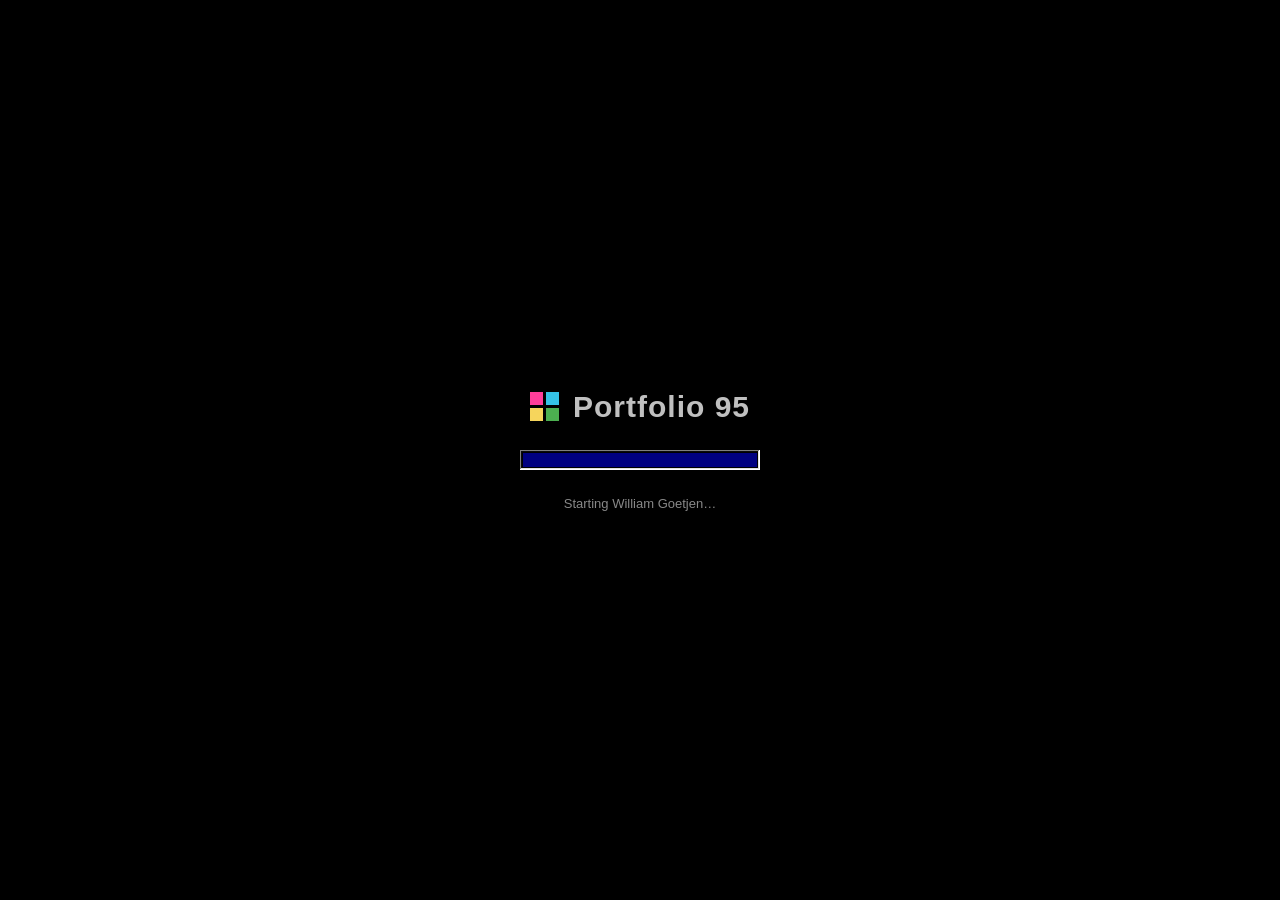
==== index.html @ a4d85baa "Add files via upload" ====
<!DOCTYPE html>
<!-- ============================================================
     HOME (desktop)  ·  William Goetjen portfolio
     Edit tags to customise: [NAME] [INTRO]
     Deploy: put all files in a repo, enable GitHub Pages
             (Settings -> Pages -> Deploy from branch -> main /root)
     ============================================================ -->
<html lang="en">
<head>
<meta charset="UTF-8" />
<meta name="viewport" content="width=device-width, initial-scale=1.0" />
<title>Home — William Goetjen</title>
<meta name="description" content="William Goetjen — social content creator specializing in organic growth. Portfolio." />
<link rel="stylesheet" href="style.css" />
</head>
<body>

<!-- boot splash (index only) -->
<div class="boot" aria-hidden="true">
  <div class="logo95">
    <span class="sq"><i style="background:#ff3e9a"></i><i style="background:#35c2e6"></i><i style="background:#f6d55c"></i><i style="background:#4caf50"></i></span>
    Portfolio&nbsp;95
  </div>
  <div class="bar"><i></i></div>
  <small>Starting William Goetjen&hellip;</small>
</div>

<div class="screen">
  <!-- desktop icons = primary navigation -->
  <nav class="desktop-icons" aria-label="Desktop shortcuts">
    <a class="desktop-icon active" href="index.html" aria-current="page">
      <svg viewBox="0 0 32 32"><rect x="4" y="6" width="24" height="16" fill="#c0c0c0" stroke="#000"/><rect x="6" y="8" width="20" height="12" fill="#008080"/><rect x="13" y="23" width="6" height="3" fill="#c0c0c0" stroke="#000"/><rect x="9" y="26" width="14" height="2" fill="#808080" stroke="#000"/></svg>
      <span>Home</span>
    </a>
    <a class="desktop-icon" href="about.html">
      <svg viewBox="0 0 32 32"><circle cx="16" cy="12" r="6" fill="#ffd9a8" stroke="#000"/><path d="M5 29 C5 20 11 18 16 18 C21 18 27 20 27 29 Z" fill="#3a6ea5" stroke="#000"/></svg>
      <span>About&nbsp;Me</span>
    </a>
    <a class="desktop-icon" href="work.html">
      <svg viewBox="0 0 32 32"><path d="M4 9 h8 l3 3 h13 v14 h-24 z" fill="#f6d55c" stroke="#000"/><path d="M4 12 h24" stroke="#000" fill="none"/></svg>
      <span>My&nbsp;Work</span>
    </a>
    <a class="desktop-icon" href="contact.html">
      <svg viewBox="0 0 32 32"><rect x="4" y="9" width="24" height="15" fill="#fff" stroke="#000"/><path d="M4 9 L16 18 L28 9" fill="none" stroke="#000"/></svg>
      <span>Contact</span>
    </a>
  </nav>

  <div class="workspace">
    <div class="window" role="dialog" aria-label="Welcome">
      <div class="title-bar">
        <div class="title-bar-text">
          <svg viewBox="0 0 32 32"><rect x="4" y="6" width="24" height="16" fill="#c0c0c0" stroke="#000"/><rect x="6" y="8" width="20" height="12" fill="#008080"/></svg>
          Welcome &mdash; readme.txt
        </div>
        <div class="title-bar-controls">
          <button data-action="min" aria-label="Minimize"><span class="g-min"></span></button>
          <button data-action="max" aria-label="Maximize"><span class="g-max"></span></button>
          <button data-action="close" data-home="shutdown" aria-label="Close"><span class="g-close">&#10005;</span></button>
        </div>
      </div>
      <div class="menu-bar">
        <span><u>F</u>ile</span><span><u>E</u>dit</span><span><u>V</u>iew</span>
        <span><a href="about.html"><u>H</u>elp</a></span>
      </div>
      <div class="window-body">
        <!-- [NAME] -->
        <div class="doc-head">
          <svg class="big-ico" viewBox="0 0 32 32"><rect x="4" y="6" width="24" height="16" fill="#c0c0c0" stroke="#000"/><rect x="6" y="8" width="20" height="12" fill="#008080"/><rect x="13" y="23" width="6" height="3" fill="#c0c0c0" stroke="#000"/><rect x="9" y="26" width="14" height="2" fill="#808080" stroke="#000"/></svg>
          <div>
            <h1>William Goetjen</h1>
            <div class="subtitle">Social content creator &middot; Organic growth &middot; New York</div>
          </div>
        </div>

        <!-- [INTRO] -->
        <p>I build audiences the durable way &mdash; through content and community rather than paid media. My focus is <strong>organic growth</strong>: short-form video, platform strategy, and formats designed to compound over time.</p>

        <div class="sunken">
          <p style="margin:0;">This desktop is a small tour of my work &mdash; including my independent creator project, <strong>GrizzlyPNG</strong>, and brand collaborations. Open an icon on the left, use <strong>Start</strong>, or the buttons below.</p>
        </div>

        <div class="btn-row">
          <a class="btn95 primary" href="about.html">About Me</a>
          <a class="btn95" href="work.html">View My Work</a>
          <a class="btn95" href="contact.html">Contact</a>
        </div>
      </div>
      <div class="status-bar">
        <div class="cell grow">Ready</div>
        <div class="cell">1 object</div>
      </div>
    </div>
  </div>
</div>

<!-- taskbar -->
<div class="taskbar">
  <button class="start-btn" aria-expanded="false" aria-haspopup="true">
    <span class="logo"><svg viewBox="0 0 18 18"><rect x="1" y="1" width="7" height="7" fill="#ff3e9a"/><rect x="10" y="1" width="7" height="7" fill="#35c2e6"/><rect x="1" y="10" width="7" height="7" fill="#f6d55c"/><rect x="10" y="10" width="7" height="7" fill="#4caf50"/></svg></span>
    Start
  </button>
  <div class="task-btns">
    <a class="task-btn active" href="index.html">
      <svg viewBox="0 0 32 32"><rect x="4" y="6" width="24" height="16" fill="#c0c0c0" stroke="#000"/><rect x="6" y="8" width="20" height="12" fill="#008080"/></svg>
      <span class="lbl">Welcome</span>
    </a>
  </div>
  <div class="tray"><span class="clock">--:--</span></div>
</div>

<!-- start menu -->
<div class="start-menu" hidden>
  <div class="spine"><b>PORTFOLIO 95</b></div>
  <ul>
    <li><a href="index.html"><svg viewBox="0 0 32 32"><rect x="4" y="6" width="24" height="16" fill="#c0c0c0" stroke="#000"/><rect x="6" y="8" width="20" height="12" fill="#008080"/></svg> Home</a></li>
    <li><a href="about.html"><svg viewBox="0 0 32 32"><circle cx="16" cy="12" r="6" fill="#ffd9a8" stroke="#000"/><path d="M5 29 C5 20 11 18 16 18 C21 18 27 20 27 29 Z" fill="#3a6ea5" stroke="#000"/></svg> About Me</a></li>
    <li><a href="work.html"><svg viewBox="0 0 32 32"><path d="M4 9 h8 l3 3 h13 v14 h-24 z" fill="#f6d55c" stroke="#000"/></svg> My Work</a></li>
    <li><a href="contact.html"><svg viewBox="0 0 32 32"><rect x="4" y="9" width="24" height="15" fill="#fff" stroke="#000"/><path d="M4 9 L16 18 L28 9" fill="none" stroke="#000"/></svg> Contact</a></li>
    <div class="sep"></div>
    <li><button data-shutdown><svg viewBox="0 0 32 32"><circle cx="16" cy="16" r="11" fill="#c0c0c0" stroke="#000"/><rect x="15" y="6" width="2" height="10" fill="#000"/></svg> Shut Down&hellip;</button></li>
  </ul>
</div>

<!-- shutdown easter egg -->
<div class="shutdown" hidden>
  <div>It's now safe to turn off your portfolio.<small>Click anywhere to come back.</small></div>
</div>

<script src="script.js"></script>
</body>
</html>
---- style.css ----
/* ============================================================
   WILLIAM GOETJEN — PORTFOLIO  ·  Windows 95/98 theme
   Shared stylesheet (linked by every page)
   ============================================================ */

/* ---------- reset ---------- */
* { margin: 0; padding: 0; box-sizing: border-box; }

:root {
  --teal:        #008080;          /* desktop background            */
  --surface:     #c0c0c0;          /* window / button face          */
  --surface-lt:  #dfdfdf;          /* inner highlight               */
  --white:       #ffffff;
  --gray:        #808080;          /* shadow                        */
  --frame:       #0a0a0a;          /* outer frame                   */
  --navy:        #000080;          /* active title bar              */
  --navy-lt:     #1084d0;
  --text:        #000000;
  --link:        #0000c0;
  --font: Tahoma, "MS Sans Serif", "Segoe UI", Geneva, Verdana, sans-serif;

  /* bevels (from the classic 3D border recipe) */
  --raised: inset -1px -1px var(--frame), inset 1px 1px var(--white),
            inset -2px -2px var(--gray),  inset 2px 2px var(--surface-lt);
  --pressed: inset -1px -1px var(--white), inset 1px 1px var(--frame),
             inset -2px -2px var(--surface-lt), inset 2px 2px var(--gray);
  --sunken: inset -1px -1px var(--white), inset 1px 1px var(--gray),
            inset -2px -2px var(--surface-lt), inset 2px 2px var(--frame);

  /* custom pixel cursors */
  --cur-arrow: url("data:image/svg+xml,%3Csvg%20xmlns='http://www.w3.org/2000/svg'%20width='24'%20height='24'%3E%3Cpath%20d='M3%202%203%2018%207.5%2013.5%2010.5%2020.5%2013%2019.5%2010%2012.8%2016%2012.8Z'%20fill='black'%20stroke='white'%20stroke-width='1.4'%20stroke-linejoin='round'/%3E%3C/svg%3E") 2 2, auto;
  --cur-hand: url("data:image/svg+xml,%3Csvg%20xmlns='http://www.w3.org/2000/svg'%20width='24'%20height='24'%3E%3Cpath%20d='M9%202%20C8%202%208%203%208%204%20L8%2012%20L6%2012%20C4%2012%204%2014%205%2015%20L7%2019%20C8%2021%2010%2022%2013%2022%20L15%2022%20C18%2022%2019%2020%2019%2017%20L19%2011%20C19%2010%2018%2010%2017%2010%20C16%2010%2016%2011%2016%2011%20C16%2010%2015%209%2014%209%20C13%209%2013%2010%2013%2010%20C13%209%2012%209%2011%209%20L10%209%20L10%204%20C10%203%2010%202%209%202Z'%20fill='white'%20stroke='black'%20stroke-width='1.2'%20stroke-linejoin='round'/%3E%3C/svg%3E") 8 2, pointer;
}

html, body { height: 100%; }
body {
  background: var(--teal);
  font-family: var(--font);
  font-size: 13px;
  color: var(--text);
  cursor: var(--cur-arrow);
  -webkit-font-smoothing: none;
  padding-bottom: 40px;            /* room for the taskbar */
  image-rendering: pixelated;
}
a, button, .desktop-icon, .btn95, .title-bar-controls button,
.start-btn, .task-btn, .menu-bar span, .list-view tr, summary {
  cursor: var(--cur-hand);
}
input, textarea { cursor: text; }

/* ---------- screen / desktop layout ---------- */
.screen {
  display: flex;
  gap: 26px;
  padding: 22px;
  min-height: calc(100vh - 40px);
}
.desktop-icons {
  display: flex;
  flex-direction: column;
  gap: 22px;
  width: 90px;
  flex-shrink: 0;
}
.desktop-icon {
  display: flex;
  flex-direction: column;
  align-items: center;
  gap: 5px;
  text-align: center;
  color: var(--white);
  text-decoration: none;
  font-size: 12px;
  line-height: 1.2;
  padding: 4px 3px;
  border: 1px dotted transparent;
  width: 84px;
}
.desktop-icon svg { width: 34px; height: 34px; }
.desktop-icon span {
  padding: 1px 3px;
  text-shadow: 1px 1px 0 rgba(0,0,0,0.6);
}
.desktop-icon:hover span,
.desktop-icon:focus-visible span { background: var(--navy); }
.desktop-icon.active span { background: var(--navy); }
.desktop-icon:focus-visible { border: 1px dotted var(--white); outline: none; }

.workspace {
  flex: 1;
  display: flex;
  justify-content: center;
  align-items: flex-start;
  padding-top: 10px;
  min-width: 0;
}

/* ---------- window ---------- */
.window {
  background: var(--surface);
  box-shadow: var(--raised);
  padding: 3px;
  width: min(700px, 100%);
  will-change: transform;
}
.window.wide { width: min(860px, 100%); }
.window.maximized { width: 100% !important; transform: none !important; }
.window.rolled .menu-bar,
.window.rolled .window-body,
.window.rolled .status-bar { display: none; }

.title-bar {
  background: linear-gradient(90deg, var(--navy), var(--navy-lt));
  color: var(--white);
  padding: 3px 3px 3px 5px;
  display: flex;
  align-items: center;
  justify-content: space-between;
  gap: 8px;
  user-select: none;
  touch-action: none;
}
.title-bar-text {
  font-weight: bold;
  font-size: 13px;
  display: flex;
  align-items: center;
  gap: 6px;
  white-space: nowrap;
  overflow: hidden;
  text-overflow: ellipsis;
}
.title-bar-text svg { width: 16px; height: 16px; flex-shrink: 0; }
.title-bar-controls { display: flex; gap: 2px; }
.title-bar-controls button {
  width: 17px; height: 15px;
  background: var(--surface);
  box-shadow: var(--raised);
  border: none;
  display: flex; align-items: center; justify-content: center;
  color: #000;
}
.title-bar-controls button:active { box-shadow: var(--pressed); }
.title-bar-controls button:focus-visible { outline: 1px dotted #000; outline-offset: -3px; }
.g-min  { width: 7px; height: 2px; background: #000; align-self: flex-end; margin-bottom: 2px; }
.g-max  { width: 9px; height: 8px; border: 1px solid #000; border-top-width: 2px; }
.g-close{ font-size: 11px; font-weight: bold; line-height: 1; }

/* ---------- menu bar ---------- */
.menu-bar {
  display: flex;
  gap: 2px;
  padding: 2px 2px 3px;
  border-bottom: 1px solid var(--surface-lt);
}
.menu-bar span {
  padding: 2px 8px;
  font-size: 13px;
}
.menu-bar span u { text-decoration: underline; }
.menu-bar span:hover { background: var(--navy); color: var(--white); }
.menu-bar a { color: inherit; text-decoration: none; }

/* ---------- window body ---------- */
.window-body { padding: 16px 18px 18px; }
.window-body h1 {
  font-size: 20px;
  margin-bottom: 4px;
  letter-spacing: 0.2px;
}
.window-body h2 {
  font-size: 15px;
  margin: 20px 0 8px;
  border-bottom: 1px solid var(--gray);
  padding-bottom: 3px;
}
.window-body p { margin-bottom: 11px; line-height: 1.55; }
.window-body a { color: var(--link); }
.subtitle { color: #333; font-size: 13px; margin-bottom: 14px; }

/* header banner inside window (icon + title) */
.doc-head { display: flex; align-items: center; gap: 14px; margin-bottom: 14px; }
.doc-head .big-ico { width: 44px; height: 44px; flex-shrink: 0; }

/* ---------- reusable panels ---------- */
.sunken {
  background: var(--white);
  box-shadow: var(--sunken);
  padding: 12px 14px;
}
.fieldset {
  border: none;
  box-shadow: var(--raised);
  background: var(--surface);
  padding: 14px 16px;
  margin: 14px 0;
}
.fieldset > legend, .panel-label {
  font-weight: bold;
  font-size: 13px;
  margin-bottom: 8px;
  display: block;
}
.two-col { display: grid; grid-template-columns: 1fr 1fr; gap: 16px; }

/* ---------- buttons ---------- */
.btn-row { display: flex; gap: 10px; flex-wrap: wrap; margin-top: 16px; }
.btn95 {
  font-family: var(--font);
  font-size: 13px;
  background: var(--surface);
  box-shadow: var(--raised);
  border: none;
  color: #000;
  padding: 7px 16px;
  min-width: 84px;
  text-align: center;
  text-decoration: none;
  display: inline-flex; align-items: center; justify-content: center; gap: 8px;
}
.btn95:active { box-shadow: var(--pressed); padding: 8px 15px 6px 17px; }
.btn95:focus-visible { outline: 1px dotted #000; outline-offset: -4px; }
.btn95.primary { font-weight: bold; }
.btn95 svg { width: 16px; height: 16px; }

/* ---------- list / explorer view ---------- */
.list-view {
  width: 100%;
  border-collapse: collapse;
  background: var(--white);
  box-shadow: var(--sunken);
  font-size: 13px;
}
.list-view th {
  background: var(--surface);
  box-shadow: var(--raised);
  text-align: left;
  font-weight: bold;
  padding: 4px 8px;
  font-size: 12px;
}
.list-view td { padding: 5px 8px; border-bottom: 1px solid #eee; }
.list-view tr:hover td { background: var(--navy); color: var(--white); }
.list-view .ico { width: 30px; }
.list-view .ico svg { width: 18px; height: 18px; vertical-align: middle; }
.list-view .res { font-weight: bold; color: var(--navy); }
.list-view tr:hover .res { color: #9fe0ff; }

.badge {
  display: inline-block;
  font-size: 11px;
  background: var(--navy);
  color: #fff;
  padding: 1px 6px;
  margin-left: 6px;
  vertical-align: middle;
}

/* case-study cards */
.case {
  box-shadow: var(--raised);
  background: var(--surface);
  padding: 14px 16px;
  margin-top: 14px;
}
.case h3 { font-size: 14px; margin-bottom: 4px; }
.case .metrics { display: flex; gap: 22px; margin-top: 10px; flex-wrap: wrap; }
.case .metric .n { font-size: 18px; font-weight: bold; }
.case .metric .l { font-size: 11px; color: #444; }

/* skills chips */
.chips { display: flex; flex-wrap: wrap; gap: 8px; margin-top: 6px; }
.chip { background: var(--surface); box-shadow: var(--raised); padding: 4px 10px; font-size: 12px; }

/* contact form */
.form-row { display: flex; flex-direction: column; gap: 4px; margin-bottom: 12px; }
.form-row label { font-size: 13px; }
.input95, textarea.input95 {
  font-family: var(--font);
  font-size: 13px;
  background: var(--white);
  box-shadow: var(--sunken);
  border: none;
  padding: 6px 8px;
  color: #000;
}
textarea.input95 { resize: vertical; min-height: 96px; }
.input95:focus, textarea.input95:focus { outline: 1px dotted #000; outline-offset: -4px; }

/* ---------- status bar ---------- */
.status-bar {
  display: flex;
  gap: 3px;
  padding: 3px;
}
.status-bar .cell {
  box-shadow: var(--sunken);
  padding: 2px 8px;
  font-size: 12px;
  color: #222;
  flex: 1;
}
.status-bar .cell.grow { flex: 3; }

/* ---------- taskbar ---------- */
.taskbar {
  position: fixed;
  left: 0; right: 0; bottom: 0;
  height: 40px;
  background: var(--surface);
  box-shadow: inset 0 1px var(--white), inset 0 2px var(--surface-lt);
  border-top: 1px solid var(--surface-lt);
  display: flex;
  align-items: center;
  gap: 6px;
  padding: 4px 4px;
  z-index: 500;
}
.start-btn {
  font-family: var(--font);
  font-weight: bold;
  font-size: 14px;
  background: var(--surface);
  box-shadow: var(--raised);
  border: none;
  padding: 4px 12px 4px 8px;
  display: flex; align-items: center; gap: 7px;
  height: 30px;
}
.start-btn[aria-expanded="true"] { box-shadow: var(--pressed); }
.start-btn .logo { display: flex; }
.start-btn svg { width: 18px; height: 18px; }
.task-btns { display: flex; gap: 4px; flex: 1; overflow: hidden; }
.task-btn {
  font-family: var(--font);
  font-size: 12px;
  background: var(--surface);
  box-shadow: var(--raised);
  border: none;
  padding: 4px 12px;
  height: 30px;
  display: flex; align-items: center; gap: 7px;
  max-width: 200px;
  text-decoration: none; color: #000;
  white-space: nowrap; overflow: hidden; text-overflow: ellipsis;
}
.task-btn.active { box-shadow: var(--pressed); font-weight: bold; }
.task-btn svg { width: 15px; height: 15px; flex-shrink: 0; }
.tray {
  box-shadow: var(--sunken);
  padding: 4px 10px;
  height: 30px;
  display: flex; align-items: center;
  font-size: 12px;
  min-width: 72px;
  justify-content: center;
}

/* ---------- start menu ---------- */
.start-menu {
  position: fixed;
  left: 4px;
  bottom: 42px;
  width: 240px;
  background: var(--surface);
  box-shadow: var(--raised);
  padding: 3px;
  display: flex;
  z-index: 600;
}
.start-menu[hidden] { display: none; }
.start-menu .spine {
  width: 30px;
  background: linear-gradient(0deg, var(--navy), #3a3a9e);
  flex-shrink: 0;
  position: relative;
}
.start-menu .spine b {
  position: absolute;
  bottom: 10px; left: 50%;
  transform: rotate(-90deg) translateX(0);
  transform-origin: left bottom;
  color: #fff;
  font-size: 16px;
  font-weight: bold;
  letter-spacing: 1px;
  white-space: nowrap;
}
.start-menu ul { list-style: none; flex: 1; }
.start-menu li a, .start-menu li button {
  display: flex; align-items: center; gap: 10px;
  padding: 6px 10px;
  font-size: 13px;
  text-decoration: none; color: #000;
  background: none; border: none; width: 100%; text-align: left;
  font-family: var(--font);
}
.start-menu li a:hover, .start-menu li button:hover,
.start-menu li a:focus-visible, .start-menu li button:focus-visible {
  background: var(--navy); color: #fff; outline: none;
}
.start-menu li svg { width: 22px; height: 22px; }
.start-menu .sep { height: 1px; background: var(--gray); box-shadow: 0 1px var(--white); margin: 4px 2px; }

/* ---------- shutdown easter egg ---------- */
.shutdown {
  position: fixed; inset: 0; z-index: 2000;
  background: #000; color: #ffb43a;
  display: flex; align-items: center; justify-content: center;
  text-align: center; font-size: 22px; line-height: 1.6;
  letter-spacing: 0.5px;
}
.shutdown[hidden] { display: none; }
.shutdown small { display: block; color: #888; font-size: 13px; margin-top: 24px; }

/* ---------- boot splash (index only) ---------- */
.boot {
  position: fixed; inset: 0; z-index: 3000;
  background: #000; color: #c0c0c0;
  display: flex; flex-direction: column; align-items: center; justify-content: center;
  gap: 26px;
}
.boot[hidden] { display: none; }
.boot .logo95 {
  font-size: 30px; font-weight: bold; letter-spacing: 1px;
  display: flex; align-items: center; gap: 14px;
}
.boot .logo95 .sq { display: grid; grid-template-columns: 1fr 1fr; gap: 3px; }
.boot .logo95 .sq i { width: 13px; height: 13px; display: block; }
.boot .bar { width: 240px; height: 20px; box-shadow: var(--sunken); background: #000; padding: 3px; }
.boot .bar i { display: block; height: 100%; width: 0; background: var(--navy);
  background-image: repeating-linear-gradient(90deg, var(--navy) 0 12px, transparent 12px 15px);
  animation: fill 1.4s linear forwards; }
.boot small { color: #888; font-size: 13px; }
@keyframes fill { to { width: 100%; } }

/* ---------- responsive ---------- */
@media (max-width: 720px) {
  .screen { flex-direction: column; gap: 16px; padding: 14px; }
  .desktop-icons { flex-direction: row; flex-wrap: wrap; width: 100%; gap: 14px; }
  .desktop-icon { width: 72px; }
  .workspace { padding-top: 0; }
  .two-col { grid-template-columns: 1fr; }
  .task-btn span.lbl { display: none; }
  .window { width: 100%; }
}

/* ---------- accessibility ---------- */
:focus-visible { outline: 1px dotted #000; outline-offset: 2px; }
@media (prefers-reduced-motion: reduce) {
  .boot .bar i { animation: none; width: 100%; }
  * { scroll-behavior: auto; }
}
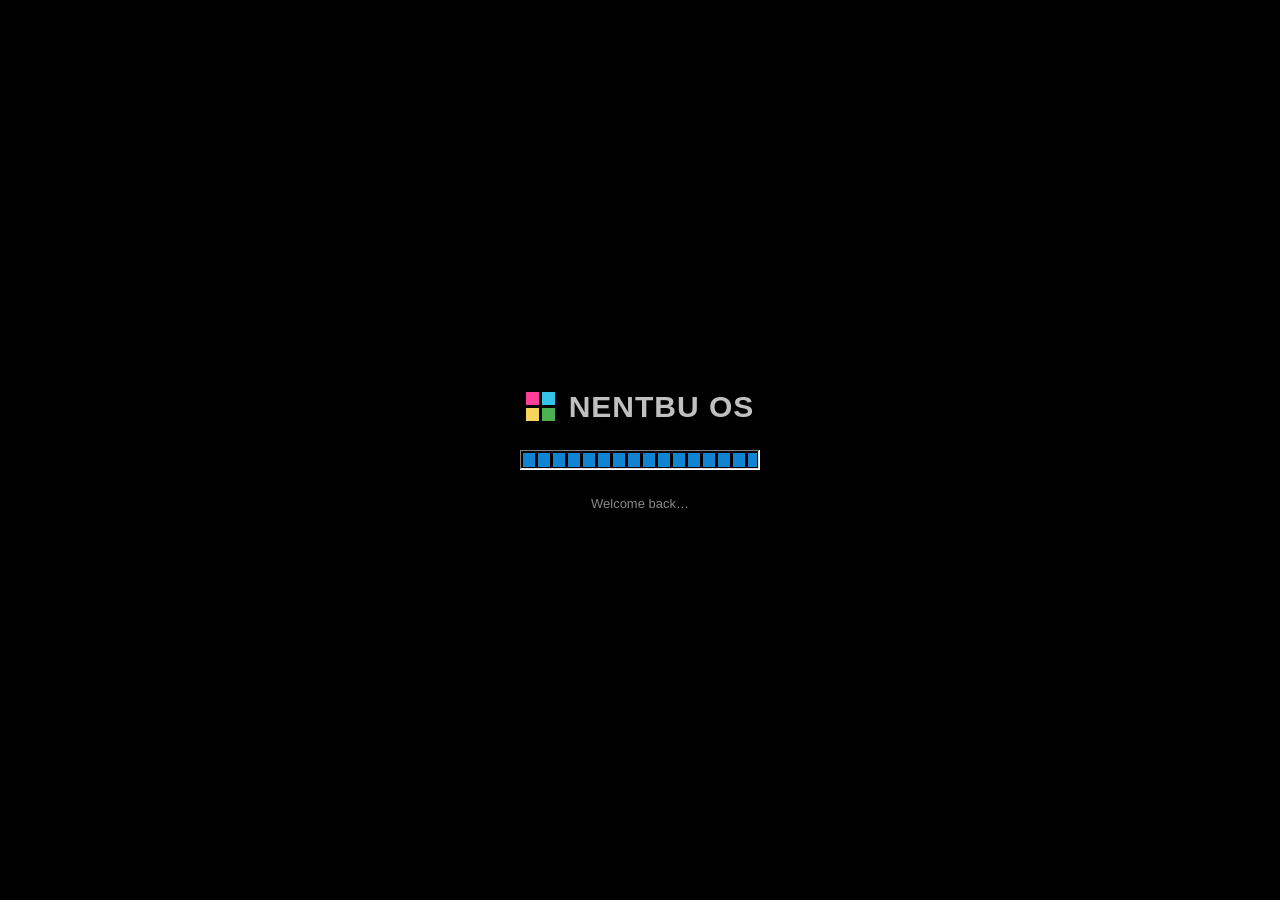
==== commit 49df3f9b: "Add files via upload" ====
--- a/index.html
+++ b/index.html
@@ -1,51 +1,23 @@
 <!DOCTYPE html>
-<!-- ============================================================
-     HOME (desktop)  ·  William Goetjen portfolio
-     Edit tags to customise: [NAME] [INTRO]
-     Deploy: put all files in a repo, enable GitHub Pages
-             (Settings -> Pages -> Deploy from branch -> main /root)
-     ============================================================ -->
-<html lang="en">
+<!-- HOME (desktop)  ·  NENTBU OS  ·  Edit: [NAME] [INTRO] -->
+<html lang="en" data-theme="teal">
 <head>
 <meta charset="UTF-8" />
 <meta name="viewport" content="width=device-width, initial-scale=1.0" />
 <title>Home — William Goetjen</title>
-<meta name="description" content="William Goetjen — social content creator specializing in organic growth. Portfolio." />
+<meta name="description" content="William Goetjen — social content creator specializing in organic growth." />
 <link rel="stylesheet" href="style.css" />
+<script>(function(){try{var t=localStorage.getItem('nentbu-theme');if(t)document.documentElement.setAttribute('data-theme',t);var w=localStorage.getItem('nentbu-wallpaper-src');if(w)document.documentElement.style.setProperty('--wallpaper-img','url("'+w+'")');}catch(e){}})();</script>
 </head>
-<body>
+<body data-page="home">
 
-<!-- boot splash (index only) -->
 <div class="boot" aria-hidden="true">
-  <div class="logo95">
-    <span class="sq"><i style="background:#ff3e9a"></i><i style="background:#35c2e6"></i><i style="background:#f6d55c"></i><i style="background:#4caf50"></i></span>
-    Portfolio&nbsp;95
-  </div>
+  <div class="logo95"><span class="sq"><i style="background:#ff3e9a"></i><i style="background:#35c2e6"></i><i style="background:#f6d55c"></i><i style="background:#4caf50"></i></span> NENTBU&nbsp;OS</div>
   <div class="bar"><i></i></div>
-  <small>Starting William Goetjen&hellip;</small>
+  <small>Welcome back&hellip;</small>
 </div>
 
 <div class="screen">
-  <!-- desktop icons = primary navigation -->
-  <nav class="desktop-icons" aria-label="Desktop shortcuts">
-    <a class="desktop-icon active" href="index.html" aria-current="page">
-      <svg viewBox="0 0 32 32"><rect x="4" y="6" width="24" height="16" fill="#c0c0c0" stroke="#000"/><rect x="6" y="8" width="20" height="12" fill="#008080"/><rect x="13" y="23" width="6" height="3" fill="#c0c0c0" stroke="#000"/><rect x="9" y="26" width="14" height="2" fill="#808080" stroke="#000"/></svg>
-      <span>Home</span>
-    </a>
-    <a class="desktop-icon" href="about.html">
-      <svg viewBox="0 0 32 32"><circle cx="16" cy="12" r="6" fill="#ffd9a8" stroke="#000"/><path d="M5 29 C5 20 11 18 16 18 C21 18 27 20 27 29 Z" fill="#3a6ea5" stroke="#000"/></svg>
-      <span>About&nbsp;Me</span>
-    </a>
-    <a class="desktop-icon" href="work.html">
-      <svg viewBox="0 0 32 32"><path d="M4 9 h8 l3 3 h13 v14 h-24 z" fill="#f6d55c" stroke="#000"/><path d="M4 12 h24" stroke="#000" fill="none"/></svg>
-      <span>My&nbsp;Work</span>
-    </a>
-    <a class="desktop-icon" href="contact.html">
-      <svg viewBox="0 0 32 32"><rect x="4" y="9" width="24" height="15" fill="#fff" stroke="#000"/><path d="M4 9 L16 18 L28 9" fill="none" stroke="#000"/></svg>
-      <span>Contact</span>
-    </a>
-  </nav>
-
   <div class="workspace">
     <div class="window" role="dialog" aria-label="Welcome">
       <div class="title-bar">
@@ -59,72 +31,26 @@
           <button data-action="close" data-home="shutdown" aria-label="Close"><span class="g-close">&#10005;</span></button>
         </div>
       </div>
-      <div class="menu-bar">
-        <span><u>F</u>ile</span><span><u>E</u>dit</span><span><u>V</u>iew</span>
-        <span><a href="about.html"><u>H</u>elp</a></span>
-      </div>
+      <div class="menu-bar"><span><u>F</u>ile</span><span><u>E</u>dit</span><span><u>V</u>iew</span><span><u>H</u>elp</span></div>
       <div class="window-body">
         <!-- [NAME] -->
         <div class="doc-head">
           <svg class="big-ico" viewBox="0 0 32 32"><rect x="4" y="6" width="24" height="16" fill="#c0c0c0" stroke="#000"/><rect x="6" y="8" width="20" height="12" fill="#008080"/><rect x="13" y="23" width="6" height="3" fill="#c0c0c0" stroke="#000"/><rect x="9" y="26" width="14" height="2" fill="#808080" stroke="#000"/></svg>
-          <div>
-            <h1>William Goetjen</h1>
-            <div class="subtitle">Social content creator &middot; Organic growth &middot; New York</div>
-          </div>
+          <div><h1>William Goetjen</h1><div class="subtitle">Social content creator &middot; Organic growth &middot; New York</div></div>
         </div>
-
         <!-- [INTRO] -->
         <p>I build audiences the durable way &mdash; through content and community rather than paid media. My focus is <strong>organic growth</strong>: short-form video, platform strategy, and formats designed to compound over time.</p>
-
-        <div class="sunken">
-          <p style="margin:0;">This desktop is a small tour of my work &mdash; including my independent creator project, <strong>GrizzlyPNG</strong>, and brand collaborations. Open an icon on the left, use <strong>Start</strong>, or the buttons below.</p>
-        </div>
-
+        <div class="sunken"><p style="margin:0;">This desktop is a small tour of my work &mdash; including my independent creator project, <strong>GrizzlyPNG</strong>, and brand collaborations. Open an icon, use <strong>Start</strong>, or the buttons below. Want a new look? Open <strong>Display</strong>.</p></div>
         <div class="btn-row">
           <a class="btn95 primary" href="about.html">About Me</a>
           <a class="btn95" href="work.html">View My Work</a>
+          <a class="btn95" href="videos.html">My Videos</a>
           <a class="btn95" href="contact.html">Contact</a>
         </div>
       </div>
-      <div class="status-bar">
-        <div class="cell grow">Ready</div>
-        <div class="cell">1 object</div>
-      </div>
+      <div class="status-bar"><div class="cell grow">Ready</div><div class="cell">1 object</div></div>
     </div>
   </div>
-</div>
-
-<!-- taskbar -->
-<div class="taskbar">
-  <button class="start-btn" aria-expanded="false" aria-haspopup="true">
-    <span class="logo"><svg viewBox="0 0 18 18"><rect x="1" y="1" width="7" height="7" fill="#ff3e9a"/><rect x="10" y="1" width="7" height="7" fill="#35c2e6"/><rect x="1" y="10" width="7" height="7" fill="#f6d55c"/><rect x="10" y="10" width="7" height="7" fill="#4caf50"/></svg></span>
-    Start
-  </button>
-  <div class="task-btns">
-    <a class="task-btn active" href="index.html">
-      <svg viewBox="0 0 32 32"><rect x="4" y="6" width="24" height="16" fill="#c0c0c0" stroke="#000"/><rect x="6" y="8" width="20" height="12" fill="#008080"/></svg>
-      <span class="lbl">Welcome</span>
-    </a>
-  </div>
-  <div class="tray"><span class="clock">--:--</span></div>
-</div>
-
-<!-- start menu -->
-<div class="start-menu" hidden>
-  <div class="spine"><b>PORTFOLIO 95</b></div>
-  <ul>
-    <li><a href="index.html"><svg viewBox="0 0 32 32"><rect x="4" y="6" width="24" height="16" fill="#c0c0c0" stroke="#000"/><rect x="6" y="8" width="20" height="12" fill="#008080"/></svg> Home</a></li>
-    <li><a href="about.html"><svg viewBox="0 0 32 32"><circle cx="16" cy="12" r="6" fill="#ffd9a8" stroke="#000"/><path d="M5 29 C5 20 11 18 16 18 C21 18 27 20 27 29 Z" fill="#3a6ea5" stroke="#000"/></svg> About Me</a></li>
-    <li><a href="work.html"><svg viewBox="0 0 32 32"><path d="M4 9 h8 l3 3 h13 v14 h-24 z" fill="#f6d55c" stroke="#000"/></svg> My Work</a></li>
-    <li><a href="contact.html"><svg viewBox="0 0 32 32"><rect x="4" y="9" width="24" height="15" fill="#fff" stroke="#000"/><path d="M4 9 L16 18 L28 9" fill="none" stroke="#000"/></svg> Contact</a></li>
-    <div class="sep"></div>
-    <li><button data-shutdown><svg viewBox="0 0 32 32"><circle cx="16" cy="16" r="11" fill="#c0c0c0" stroke="#000"/><rect x="15" y="6" width="2" height="10" fill="#000"/></svg> Shut Down&hellip;</button></li>
-  </ul>
-</div>
-
-<!-- shutdown easter egg -->
-<div class="shutdown" hidden>
-  <div>It's now safe to turn off your portfolio.<small>Click anywhere to come back.</small></div>
 </div>
 
 <script src="script.js"></script>
--- a/style.css
+++ b/style.css
@@ -1,25 +1,29 @@
 /* ============================================================
-   WILLIAM GOETJEN — PORTFOLIO  ·  Windows 95/98 theme
+   NENTBU OS  ·  Windows-95-style portfolio for William Goetjen
    Shared stylesheet (linked by every page)
    ============================================================ */
 
-/* ---------- reset ---------- */
 * { margin: 0; padding: 0; box-sizing: border-box; }
 
 :root {
-  --teal:        #008080;          /* desktop background            */
-  --surface:     #c0c0c0;          /* window / button face          */
-  --surface-lt:  #dfdfdf;          /* inner highlight               */
+  /* --- fixed 3D object palette --- */
+  --surface:     #c0c0c0;
+  --surface-lt:  #dfdfdf;
   --white:       #ffffff;
-  --gray:        #808080;          /* shadow                        */
-  --frame:       #0a0a0a;          /* outer frame                   */
-  --navy:        #000080;          /* active title bar              */
-  --navy-lt:     #1084d0;
+  --gray:        #808080;
+  --frame:       #0a0a0a;
   --text:        #000000;
   --link:        #0000c0;
   --font: Tahoma, "MS Sans Serif", "Segoe UI", Geneva, Verdana, sans-serif;
-
-  /* bevels (from the classic 3D border recipe) */
+  --read: Verdana, Geneva, Tahoma, sans-serif;   /* readable document text */
+
+  /* --- themeable colors (overridden by [data-theme]) --- */
+  --desktop-bg:  #008080;
+  --title-a:     #000080;
+  --title-b:     #1084d0;
+  --title-text:  #ffffff;
+  --wallpaper-img: none;
+
   --raised: inset -1px -1px var(--frame), inset 1px 1px var(--white),
             inset -2px -2px var(--gray),  inset 2px 2px var(--surface-lt);
   --pressed: inset -1px -1px var(--white), inset 1px 1px var(--frame),
@@ -27,119 +31,80 @@
   --sunken: inset -1px -1px var(--white), inset 1px 1px var(--gray),
             inset -2px -2px var(--surface-lt), inset 2px 2px var(--frame);
 
-  /* custom pixel cursors */
   --cur-arrow: url("data:image/svg+xml,%3Csvg%20xmlns='http://www.w3.org/2000/svg'%20width='24'%20height='24'%3E%3Cpath%20d='M3%202%203%2018%207.5%2013.5%2010.5%2020.5%2013%2019.5%2010%2012.8%2016%2012.8Z'%20fill='black'%20stroke='white'%20stroke-width='1.4'%20stroke-linejoin='round'/%3E%3C/svg%3E") 2 2, auto;
   --cur-hand: url("data:image/svg+xml,%3Csvg%20xmlns='http://www.w3.org/2000/svg'%20width='24'%20height='24'%3E%3Cpath%20d='M9%202%20C8%202%208%203%208%204%20L8%2012%20L6%2012%20C4%2012%204%2014%205%2015%20L7%2019%20C8%2021%2010%2022%2013%2022%20L15%2022%20C18%2022%2019%2020%2019%2017%20L19%2011%20C19%2010%2018%2010%2017%2010%20C16%2010%2016%2011%2016%2011%20C16%2010%2015%209%2014%209%20C13%209%2013%2010%2013%2010%20C13%209%2012%209%2011%209%20L10%209%20L10%204%20C10%203%2010%202%209%202Z'%20fill='white'%20stroke='black'%20stroke-width='1.2'%20stroke-linejoin='round'/%3E%3C/svg%3E") 8 2, pointer;
 }
 
+/* ---------- color schemes ---------- */
+[data-theme="desert"]  { --desktop-bg:#a89372; --title-a:#808000; --title-b:#a3a35a; }
+[data-theme="rose"]    { --desktop-bg:#9a7385; --title-a:#7e4b6b; --title-b:#b47f99; }
+[data-theme="eggplant"]{ --desktop-bg:#4a4066; --title-a:#40275e; --title-b:#6a4a8a; }
+[data-theme="spruce"]  { --desktop-bg:#356b54; --title-a:#0a5f3a; --title-b:#2f8a5f; }
+[data-theme="storm"]   { --desktop-bg:#5a6b80; --title-a:#39506b; --title-b:#6485a8; }
+[data-theme="hotdog"]  { --desktop-bg:#c0392b; --title-a:#f6c000; --title-b:#f6d21e; --title-text:#000; }
+[data-theme="midnight"]{ --desktop-bg:#0b0b14; --title-a:#141433; --title-b:#2a2a55; }
+
 html, body { height: 100%; }
 body {
-  background: var(--teal);
+  background: var(--desktop-bg);
   font-family: var(--font);
   font-size: 13px;
   color: var(--text);
   cursor: var(--cur-arrow);
   -webkit-font-smoothing: none;
-  padding-bottom: 40px;            /* room for the taskbar */
+  padding-bottom: 40px;
   image-rendering: pixelated;
 }
-a, button, .desktop-icon, .btn95, .title-bar-controls button,
-.start-btn, .task-btn, .menu-bar span, .list-view tr, summary {
-  cursor: var(--cur-hand);
-}
+a, button, .desktop-icon, .btn95, .title-bar-controls button, .start-btn,
+.task-btn, .menu-bar span, .list-view tbody tr, .ie-btn, .ie-go, .tube-card,
+.dp-tab, .dp-list button, .dp-swatch, .ad-close, .ad-media { cursor: var(--cur-hand); }
 input, textarea { cursor: text; }
 
-/* ---------- screen / desktop layout ---------- */
+/* ---------- desktop layout ---------- */
 .screen {
   display: flex;
   gap: 26px;
   padding: 22px;
   min-height: calc(100vh - 40px);
-}
-.desktop-icons {
-  display: flex;
-  flex-direction: column;
-  gap: 22px;
-  width: 90px;
-  flex-shrink: 0;
-}
+  background: var(--wallpaper-img) center / cover no-repeat, var(--desktop-bg);
+}
+.desktop-icons { display: flex; flex-direction: column; gap: 20px; width: 92px; flex-shrink: 0; }
 .desktop-icon {
-  display: flex;
-  flex-direction: column;
-  align-items: center;
-  gap: 5px;
-  text-align: center;
-  color: var(--white);
-  text-decoration: none;
-  font-size: 12px;
-  line-height: 1.2;
-  padding: 4px 3px;
+  display: flex; flex-direction: column; align-items: center; gap: 5px;
+  text-align: center; color: #fff; text-decoration: none;
+  font-size: 12px; line-height: 1.2; padding: 4px 3px; width: 86px;
   border: 1px dotted transparent;
-  width: 84px;
 }
 .desktop-icon svg { width: 34px; height: 34px; }
-.desktop-icon span {
-  padding: 1px 3px;
-  text-shadow: 1px 1px 0 rgba(0,0,0,0.6);
-}
-.desktop-icon:hover span,
-.desktop-icon:focus-visible span { background: var(--navy); }
-.desktop-icon.active span { background: var(--navy); }
-.desktop-icon:focus-visible { border: 1px dotted var(--white); outline: none; }
-
-.workspace {
-  flex: 1;
-  display: flex;
-  justify-content: center;
-  align-items: flex-start;
-  padding-top: 10px;
-  min-width: 0;
-}
+.desktop-icon span { padding: 1px 3px; text-shadow: 1px 1px 0 rgba(0,0,0,.6); }
+.desktop-icon:hover span, .desktop-icon:focus-visible span,
+.desktop-icon.active span { background: var(--title-a); color: var(--title-text); }
+.desktop-icon:focus-visible { border: 1px dotted #fff; outline: none; }
+
+.workspace { flex: 1; display: flex; justify-content: center; align-items: flex-start; padding-top: 10px; min-width: 0; }
 
 /* ---------- window ---------- */
-.window {
-  background: var(--surface);
-  box-shadow: var(--raised);
-  padding: 3px;
-  width: min(700px, 100%);
-  will-change: transform;
-}
-.window.wide { width: min(860px, 100%); }
+.window { background: var(--surface); box-shadow: var(--raised); padding: 3px; width: min(720px, 100%); will-change: transform; }
+.window.wide { width: min(900px, 100%); }
 .window.maximized { width: 100% !important; transform: none !important; }
-.window.rolled .menu-bar,
-.window.rolled .window-body,
-.window.rolled .status-bar { display: none; }
+.window.rolled .menu-bar, .window.rolled .ie-toolbar, .window.rolled .ie-address,
+.window.rolled .window-body, .window.rolled .ie-content, .window.rolled .status-bar,
+.window.rolled .ie-status { display: none; }
 
 .title-bar {
-  background: linear-gradient(90deg, var(--navy), var(--navy-lt));
-  color: var(--white);
+  background: linear-gradient(90deg, var(--title-a), var(--title-b));
+  color: var(--title-text);
   padding: 3px 3px 3px 5px;
-  display: flex;
-  align-items: center;
-  justify-content: space-between;
-  gap: 8px;
-  user-select: none;
-  touch-action: none;
-}
-.title-bar-text {
-  font-weight: bold;
-  font-size: 13px;
-  display: flex;
-  align-items: center;
-  gap: 6px;
-  white-space: nowrap;
-  overflow: hidden;
-  text-overflow: ellipsis;
-}
+  display: flex; align-items: center; justify-content: space-between; gap: 8px;
+  user-select: none; touch-action: none;
+}
+.title-bar-text { font-weight: bold; font-size: 13px; display: flex; align-items: center; gap: 6px;
+  white-space: nowrap; overflow: hidden; text-overflow: ellipsis; }
 .title-bar-text svg { width: 16px; height: 16px; flex-shrink: 0; }
 .title-bar-controls { display: flex; gap: 2px; }
 .title-bar-controls button {
-  width: 17px; height: 15px;
-  background: var(--surface);
-  box-shadow: var(--raised);
-  border: none;
-  display: flex; align-items: center; justify-content: center;
-  color: #000;
+  width: 17px; height: 15px; background: var(--surface); box-shadow: var(--raised);
+  border: none; display: flex; align-items: center; justify-content: center; color: #000;
 }
 .title-bar-controls button:active { box-shadow: var(--pressed); }
 .title-bar-controls button:focus-visible { outline: 1px dotted #000; outline-offset: -3px; }
@@ -148,307 +113,237 @@
 .g-close{ font-size: 11px; font-weight: bold; line-height: 1; }
 
 /* ---------- menu bar ---------- */
-.menu-bar {
-  display: flex;
-  gap: 2px;
-  padding: 2px 2px 3px;
-  border-bottom: 1px solid var(--surface-lt);
-}
-.menu-bar span {
-  padding: 2px 8px;
-  font-size: 13px;
-}
-.menu-bar span u { text-decoration: underline; }
-.menu-bar span:hover { background: var(--navy); color: var(--white); }
+.menu-bar { display: flex; gap: 2px; padding: 2px 2px 3px; border-bottom: 1px solid var(--surface-lt); }
+.menu-bar span { padding: 2px 8px; font-size: 13px; }
+.menu-bar span:hover { background: var(--title-a); color: var(--title-text); }
 .menu-bar a { color: inherit; text-decoration: none; }
-
-/* ---------- window body ---------- */
+.menu-bar u { text-decoration: underline; }
+
+/* ---------- generic window body ---------- */
 .window-body { padding: 16px 18px 18px; }
-.window-body h1 {
-  font-size: 20px;
-  margin-bottom: 4px;
-  letter-spacing: 0.2px;
-}
-.window-body h2 {
-  font-size: 15px;
-  margin: 20px 0 8px;
-  border-bottom: 1px solid var(--gray);
-  padding-bottom: 3px;
-}
+.window-body h1 { font-size: 20px; margin-bottom: 4px; }
+.window-body h2 { font-size: 15px; margin: 20px 0 8px; border-bottom: 1px solid var(--gray); padding-bottom: 3px; }
 .window-body p { margin-bottom: 11px; line-height: 1.55; }
 .window-body a { color: var(--link); }
 .subtitle { color: #333; font-size: 13px; margin-bottom: 14px; }
-
-/* header banner inside window (icon + title) */
 .doc-head { display: flex; align-items: center; gap: 14px; margin-bottom: 14px; }
 .doc-head .big-ico { width: 44px; height: 44px; flex-shrink: 0; }
 
-/* ---------- reusable panels ---------- */
-.sunken {
-  background: var(--white);
-  box-shadow: var(--sunken);
-  padding: 12px 14px;
-}
-.fieldset {
-  border: none;
-  box-shadow: var(--raised);
-  background: var(--surface);
-  padding: 14px 16px;
-  margin: 14px 0;
-}
-.fieldset > legend, .panel-label {
-  font-weight: bold;
-  font-size: 13px;
-  margin-bottom: 8px;
-  display: block;
-}
+/* ---------- panels / buttons ---------- */
+.sunken { background: var(--white); box-shadow: var(--sunken); padding: 12px 14px; }
+.fieldset { border: none; box-shadow: var(--raised); background: var(--surface); padding: 14px 16px; margin: 14px 0; }
+.panel-label { font-weight: bold; font-size: 13px; margin-bottom: 8px; display: block; }
 .two-col { display: grid; grid-template-columns: 1fr 1fr; gap: 16px; }
-
-/* ---------- buttons ---------- */
 .btn-row { display: flex; gap: 10px; flex-wrap: wrap; margin-top: 16px; }
 .btn95 {
-  font-family: var(--font);
-  font-size: 13px;
-  background: var(--surface);
-  box-shadow: var(--raised);
-  border: none;
-  color: #000;
-  padding: 7px 16px;
-  min-width: 84px;
-  text-align: center;
-  text-decoration: none;
-  display: inline-flex; align-items: center; justify-content: center; gap: 8px;
-}
-.btn95:active { box-shadow: var(--pressed); padding: 8px 15px 6px 17px; }
+  font-family: var(--font); font-size: 13px; background: var(--surface); box-shadow: var(--raised);
+  border: none; color: #000; padding: 7px 16px; min-width: 84px; text-align: center;
+  text-decoration: none; display: inline-flex; align-items: center; justify-content: center; gap: 8px;
+}
+.btn95:active { box-shadow: var(--pressed); }
 .btn95:focus-visible { outline: 1px dotted #000; outline-offset: -4px; }
 .btn95.primary { font-weight: bold; }
-.btn95 svg { width: 16px; height: 16px; }
-
-/* ---------- list / explorer view ---------- */
-.list-view {
-  width: 100%;
-  border-collapse: collapse;
-  background: var(--white);
-  box-shadow: var(--sunken);
-  font-size: 13px;
-}
-.list-view th {
-  background: var(--surface);
-  box-shadow: var(--raised);
-  text-align: left;
-  font-weight: bold;
-  padding: 4px 8px;
-  font-size: 12px;
-}
-.list-view td { padding: 5px 8px; border-bottom: 1px solid #eee; }
-.list-view tr:hover td { background: var(--navy); color: var(--white); }
-.list-view .ico { width: 30px; }
-.list-view .ico svg { width: 18px; height: 18px; vertical-align: middle; }
-.list-view .res { font-weight: bold; color: var(--navy); }
-.list-view tr:hover .res { color: #9fe0ff; }
-
-.badge {
-  display: inline-block;
-  font-size: 11px;
-  background: var(--navy);
-  color: #fff;
-  padding: 1px 6px;
-  margin-left: 6px;
-  vertical-align: middle;
-}
-
-/* case-study cards */
-.case {
-  box-shadow: var(--raised);
-  background: var(--surface);
-  padding: 14px 16px;
-  margin-top: 14px;
-}
-.case h3 { font-size: 14px; margin-bottom: 4px; }
-.case .metrics { display: flex; gap: 22px; margin-top: 10px; flex-wrap: wrap; }
-.case .metric .n { font-size: 18px; font-weight: bold; }
-.case .metric .l { font-size: 11px; color: #444; }
-
-/* skills chips */
 .chips { display: flex; flex-wrap: wrap; gap: 8px; margin-top: 6px; }
 .chip { background: var(--surface); box-shadow: var(--raised); padding: 4px 10px; font-size: 12px; }
-
-/* contact form */
-.form-row { display: flex; flex-direction: column; gap: 4px; margin-bottom: 12px; }
-.form-row label { font-size: 13px; }
-.input95, textarea.input95 {
-  font-family: var(--font);
-  font-size: 13px;
-  background: var(--white);
-  box-shadow: var(--sunken);
-  border: none;
-  padding: 6px 8px;
-  color: #000;
-}
-textarea.input95 { resize: vertical; min-height: 96px; }
-.input95:focus, textarea.input95:focus { outline: 1px dotted #000; outline-offset: -4px; }
+.badge { display: inline-block; font-size: 11px; background: var(--title-a); color: var(--title-text); padding: 1px 6px; margin-left: 6px; vertical-align: middle; }
 
 /* ---------- status bar ---------- */
-.status-bar {
-  display: flex;
-  gap: 3px;
-  padding: 3px;
-}
-.status-bar .cell {
-  box-shadow: var(--sunken);
-  padding: 2px 8px;
-  font-size: 12px;
-  color: #222;
-  flex: 1;
-}
+.status-bar { display: flex; gap: 3px; padding: 3px; }
+.status-bar .cell { box-shadow: var(--sunken); padding: 2px 8px; font-size: 12px; color: #222; flex: 1; }
 .status-bar .cell.grow { flex: 3; }
 
+/* ============================================================
+   FAKE INTERNET EXPLORER  (about + work)
+   ============================================================ */
+.ie-toolbar { display: flex; align-items: center; gap: 1px; padding: 3px 4px; border-bottom: 1px solid var(--surface-lt); flex-wrap: wrap; }
+.ie-btn {
+  display: flex; flex-direction: column; align-items: center; gap: 1px;
+  padding: 3px 8px; background: var(--surface); border: 1px solid transparent; color: #000;
+  font-size: 11px; text-decoration: none; min-width: 46px;
+}
+.ie-btn:hover { border: 1px solid var(--surface-lt); box-shadow: var(--raised); }
+.ie-btn:active { box-shadow: var(--pressed); }
+.ie-btn[aria-disabled="true"] { color: var(--gray); pointer-events: none; }
+.ie-btn svg { width: 20px; height: 20px; }
+.ie-sep { width: 2px; align-self: stretch; margin: 2px 4px; box-shadow: inset 1px 0 var(--gray), inset -1px 0 var(--white); }
+.ie-address { display: flex; align-items: center; gap: 8px; padding: 4px 6px; border-bottom: 1px solid var(--surface-lt); }
+.ie-address > label { font-size: 12px; color: #333; }
+.ie-url { flex: 1; display: flex; align-items: center; gap: 6px; background: var(--white); box-shadow: var(--sunken); padding: 4px 6px; font-size: 12px; color: #111; overflow: hidden; }
+.ie-url svg { width: 15px; height: 15px; flex-shrink: 0; }
+.ie-url span { white-space: nowrap; overflow: hidden; text-overflow: ellipsis; }
+.ie-go { padding: 4px 12px; background: var(--surface); box-shadow: var(--raised); font-size: 12px; }
+.ie-go:active { box-shadow: var(--pressed); }
+
+.ie-content { background: #fff; box-shadow: var(--sunken); margin: 3px; padding: 26px 30px; max-height: 60vh; overflow: auto; }
+.ie-content .doc { max-width: 660px; margin: 0 auto; font-family: var(--read); color: #1b1b1b; font-size: 14px; line-height: 1.7; }
+.ie-content .doc h1 { font-size: 26px; line-height: 1.2; color: var(--title-a); margin-bottom: 6px; font-family: var(--read); }
+.ie-content .doc .kicker { color: #666; font-size: 13px; margin-bottom: 18px; }
+.ie-content .doc h2 { font-size: 18px; color: #111; margin: 26px 0 10px; padding-bottom: 4px; border-bottom: 2px solid #eee; }
+.ie-content .doc p { margin-bottom: 14px; }
+.ie-content .doc a { color: #0033cc; }
+.ie-content .doc a:visited { color: #663399; }
+.ie-content .doc strong { color: #000; }
+.ie-content hr { border: none; border-top: 1px solid #e2e2e2; margin: 22px 0; }
+
+/* readable data table inside IE */
+.web-table { width: 100%; border-collapse: collapse; font-size: 13.5px; margin: 6px 0 4px; }
+.web-table th { text-align: left; background: #f0f0f0; border: 1px solid #d8d8d8; padding: 7px 10px; }
+.web-table td { border: 1px solid #e6e6e6; padding: 7px 10px; }
+.web-table tr:nth-child(even) td { background: #fafafa; }
+.web-table .res { font-weight: bold; color: var(--title-a); }
+.web-badge { display: inline-block; font-size: 11px; background: var(--title-a); color: var(--title-text); padding: 1px 6px; border-radius: 2px; margin-left: 4px; }
+
+.case2 { border: 1px solid #e3e3e3; border-left: 4px solid var(--title-a); background: #fbfbfb; padding: 14px 16px; margin: 14px 0; border-radius: 2px; }
+.case2 h3 { font-size: 15px; margin-bottom: 4px; color: #111; }
+.case2 .metrics { display: flex; gap: 24px; margin-top: 10px; flex-wrap: wrap; }
+.case2 .metrics .n { font-size: 20px; font-weight: bold; color: var(--title-a); }
+.case2 .metrics .l { font-size: 11px; color: #666; }
+
+.ie-status { display: flex; gap: 3px; padding: 3px; }
+.ie-status .cell { box-shadow: var(--sunken); padding: 3px 8px; font-size: 12px; color: #222; }
+.ie-status .cell.grow { flex: 1; }
+.ie-status .zone { display: flex; align-items: center; gap: 5px; }
+.ie-status .zone svg { width: 14px; height: 14px; }
+
+/* ============================================================
+   ADS  (banner + pop-up)
+   ============================================================ */
+.ad-banner { position: relative; margin: 0 auto 20px; width: max-content; max-width: 100%; }
+.ad-banner .ad-media, .ad-banner img { display: block; max-width: 100%; height: auto; border: 1px solid #999; }
+.ad-close {
+  position: absolute; top: -8px; right: -8px; z-index: 3;
+  width: 18px; height: 18px; background: var(--surface); box-shadow: var(--raised);
+  border: none; font-size: 11px; font-weight: bold; display: flex; align-items: center; justify-content: center;
+}
+.ad-close:active { box-shadow: var(--pressed); }
+.ad-placeholder {
+  display: flex; align-items: center; justify-content: center; text-align: center; padding: 6px;
+  border: 1px dashed #9a9a9a; color: #666; font-size: 11px; font-family: var(--font);
+  background: repeating-linear-gradient(45deg,#f5f5f5 0 8px,#ececec 8px 16px);
+}
+.ad-popup { position: fixed; z-index: 700; top: 42%; left: 50%; transform: translate(-50%,-50%);
+  background: var(--surface); box-shadow: var(--raised), 3px 3px 12px rgba(0,0,0,.4); padding: 3px; max-width: 92vw; }
+.ad-popup .body { background: #fff; box-shadow: var(--sunken); margin: 3px; padding: 4px; }
+.ad-popup .ad-media, .ad-popup img { display: block; max-width: 100%; height: auto; }
+
+/* ============================================================
+   NENTBU TUBE  (fake YouTube)
+   ============================================================ */
+.tube { background: #fff; }
+.tube-head { display: flex; align-items: center; gap: 14px; padding: 10px 14px; background: #fff; border-bottom: 1px solid #ddd; flex-wrap: wrap; }
+.tube-logo { display: flex; align-items: center; gap: 7px; font-size: 19px; font-weight: bold; color: #111; letter-spacing: -.3px; }
+.tube-logo .play { background: #cc0000; color: #fff; padding: 2px 9px; border-radius: 5px; font-size: 15px; }
+.tube-search { flex: 1; min-width: 160px; display: flex; }
+.tube-search input { flex: 1; border: 1px solid #ccc; padding: 6px 10px; font-family: var(--read); font-size: 13px; }
+.tube-search button { border: 1px solid #ccc; border-left: none; background: #f4f4f4; padding: 0 14px; font-size: 13px; }
+.tube-body { padding: 16px; background: #fff; }
+.tube-player { aspect-ratio: 16 / 9; width: 100%; background: #000; position: relative; overflow: hidden; box-shadow: 0 1px 6px rgba(0,0,0,.3); }
+.tube-player iframe { width: 100%; height: 100%; border: 0; display: block; }
+.tube-ph { position: absolute; inset: 0; display: flex; flex-direction: column; align-items: center; justify-content: center; gap: 12px; color: #bbb; background: #111; text-align: center; padding: 16px; font-family: var(--read); }
+.tube-ph .big-play { width: 66px; height: 46px; background: #cc0000; border-radius: 10px; display: flex; align-items: center; justify-content: center; }
+.tube-ph .big-play::after { content: ""; border-left: 20px solid #fff; border-top: 12px solid transparent; border-bottom: 12px solid transparent; margin-left: 4px; }
+.tube-meta { padding: 12px 2px 4px; font-family: var(--read); }
+.tube-meta h2 { font-size: 18px; color: #111; margin-bottom: 3px; border: none; }
+.tube-meta .stats { color: #666; font-size: 13px; }
+.tube-shelf { font-family: var(--read); color: #111; font-weight: bold; margin: 18px 2px 10px; }
+.tube-grid { display: grid; grid-template-columns: repeat(auto-fill, minmax(150px, 1fr)); gap: 16px; }
+.tube-card { font-family: var(--read); }
+.tube-thumb { aspect-ratio: 16 / 9; background: #2a2a2a; position: relative; display: flex; align-items: center; justify-content: center; overflow: hidden; }
+.tube-thumb img { width: 100%; height: 100%; object-fit: cover; }
+.tube-thumb .play-s { width: 40px; height: 28px; background: rgba(204,0,0,.92); border-radius: 6px; display: flex; align-items: center; justify-content: center; }
+.tube-thumb .play-s::after { content: ""; border-left: 12px solid #fff; border-top: 7px solid transparent; border-bottom: 7px solid transparent; margin-left: 3px; }
+.tube-thumb .dur { position: absolute; bottom: 4px; right: 4px; background: rgba(0,0,0,.8); color: #fff; font-size: 11px; padding: 0 4px; border-radius: 2px; }
+.tube-card:hover h4 { color: #cc0000; }
+.tube-card h4 { font-size: 13px; color: #111; margin: 7px 0 2px; line-height: 1.3; }
+.tube-card small { color: #666; font-size: 12px; }
+
+/* ============================================================
+   DISPLAY PROPERTIES  (settings)
+   ============================================================ */
+.dp-tabs { display: flex; gap: 3px; padding: 0 4px; }
+.dp-tab { padding: 6px 16px; background: var(--surface); box-shadow: inset 1px 1px var(--white), inset -1px 1px var(--gray); font-size: 13px; font-family: var(--font); border: none; position: relative; top: 1px; }
+.dp-tab.active { font-weight: bold; padding-bottom: 8px; z-index: 2; }
+.dp-panel { box-shadow: var(--raised); background: var(--surface); padding: 18px; }
+.dp-panel[hidden] { display: none; }
+.dp-monitor { width: 240px; height: 172px; margin: 0 auto 18px; background: var(--surface); box-shadow: var(--raised); padding: 16px 16px 30px; }
+.dp-screen { position: relative; height: 100%; box-shadow: var(--sunken); overflow: hidden;
+  background: var(--wallpaper-img) center / cover no-repeat, var(--desktop-bg); }
+.dp-screen .mini-title { position: absolute; top: 10px; left: 10px; right: 10px; height: 15px; background: linear-gradient(90deg, var(--title-a), var(--title-b)); }
+.dp-screen .mini-win { position: absolute; top: 10px; left: 10px; right: 10px; bottom: 14px; background: var(--surface); box-shadow: var(--raised); }
+.dp-two { display: grid; grid-template-columns: 1fr 1fr; gap: 20px; align-items: start; }
+.dp-list { background: var(--white); box-shadow: var(--sunken); max-height: 176px; overflow: auto; }
+.dp-list button { display: block; width: 100%; text-align: left; padding: 6px 10px; background: none; border: none; font-family: var(--font); font-size: 13px; color: #000; }
+.dp-list button.sel { background: var(--title-a); color: var(--title-text); }
+.dp-swatches { display: grid; grid-template-columns: repeat(2, 1fr); gap: 12px; }
+.dp-swatch { box-shadow: var(--raised); background: var(--surface); padding: 5px; text-align: center; font-size: 12px; }
+.dp-swatch .thumb { height: 64px; box-shadow: var(--sunken); margin-bottom: 5px; background-size: cover; background-position: center; display: flex; align-items: center; justify-content: center; color: #fff; font-size: 11px; text-shadow: 1px 1px 0 #0008; }
+.dp-swatch.sel { outline: 2px solid var(--title-a); outline-offset: 1px; }
+.dp-actions { display: flex; gap: 10px; justify-content: flex-end; margin-top: 16px; }
+
 /* ---------- taskbar ---------- */
-.taskbar {
-  position: fixed;
-  left: 0; right: 0; bottom: 0;
-  height: 40px;
-  background: var(--surface);
-  box-shadow: inset 0 1px var(--white), inset 0 2px var(--surface-lt);
-  border-top: 1px solid var(--surface-lt);
-  display: flex;
-  align-items: center;
-  gap: 6px;
-  padding: 4px 4px;
-  z-index: 500;
-}
-.start-btn {
-  font-family: var(--font);
-  font-weight: bold;
-  font-size: 14px;
-  background: var(--surface);
-  box-shadow: var(--raised);
-  border: none;
-  padding: 4px 12px 4px 8px;
-  display: flex; align-items: center; gap: 7px;
-  height: 30px;
-}
+.taskbar { position: fixed; left: 0; right: 0; bottom: 0; height: 40px; background: var(--surface);
+  border-top: 1px solid var(--surface-lt); box-shadow: inset 0 1px var(--white);
+  display: flex; align-items: center; gap: 6px; padding: 4px; z-index: 500; }
+.start-btn { font-family: var(--font); font-weight: bold; font-size: 14px; background: var(--surface);
+  box-shadow: var(--raised); border: none; padding: 4px 12px 4px 8px; display: flex; align-items: center; gap: 7px; height: 30px; }
 .start-btn[aria-expanded="true"] { box-shadow: var(--pressed); }
-.start-btn .logo { display: flex; }
 .start-btn svg { width: 18px; height: 18px; }
 .task-btns { display: flex; gap: 4px; flex: 1; overflow: hidden; }
-.task-btn {
-  font-family: var(--font);
-  font-size: 12px;
-  background: var(--surface);
-  box-shadow: var(--raised);
-  border: none;
-  padding: 4px 12px;
-  height: 30px;
-  display: flex; align-items: center; gap: 7px;
-  max-width: 200px;
-  text-decoration: none; color: #000;
-  white-space: nowrap; overflow: hidden; text-overflow: ellipsis;
-}
+.task-btn { font-family: var(--font); font-size: 12px; background: var(--surface); box-shadow: var(--raised);
+  border: none; padding: 4px 12px; height: 30px; display: flex; align-items: center; gap: 7px; max-width: 200px;
+  text-decoration: none; color: #000; white-space: nowrap; overflow: hidden; text-overflow: ellipsis; }
 .task-btn.active { box-shadow: var(--pressed); font-weight: bold; }
 .task-btn svg { width: 15px; height: 15px; flex-shrink: 0; }
-.tray {
-  box-shadow: var(--sunken);
-  padding: 4px 10px;
-  height: 30px;
-  display: flex; align-items: center;
-  font-size: 12px;
-  min-width: 72px;
-  justify-content: center;
-}
+.tray { box-shadow: var(--sunken); padding: 4px 10px; height: 30px; display: flex; align-items: center;
+  font-size: 12px; min-width: 74px; justify-content: center; }
 
 /* ---------- start menu ---------- */
-.start-menu {
-  position: fixed;
-  left: 4px;
-  bottom: 42px;
-  width: 240px;
-  background: var(--surface);
-  box-shadow: var(--raised);
-  padding: 3px;
-  display: flex;
-  z-index: 600;
-}
+.start-menu { position: fixed; left: 4px; bottom: 42px; width: 244px; background: var(--surface);
+  box-shadow: var(--raised); padding: 3px; display: flex; z-index: 600; }
 .start-menu[hidden] { display: none; }
-.start-menu .spine {
-  width: 30px;
-  background: linear-gradient(0deg, var(--navy), #3a3a9e);
-  flex-shrink: 0;
-  position: relative;
-}
-.start-menu .spine b {
-  position: absolute;
-  bottom: 10px; left: 50%;
-  transform: rotate(-90deg) translateX(0);
-  transform-origin: left bottom;
-  color: #fff;
-  font-size: 16px;
-  font-weight: bold;
-  letter-spacing: 1px;
-  white-space: nowrap;
-}
+.start-menu .spine { width: 32px; background: linear-gradient(0deg, #808080, #404040); flex-shrink: 0; position: relative; }
+.start-menu .spine b { position: absolute; bottom: 12px; left: 50%; transform: rotate(-90deg); transform-origin: left bottom;
+  color: #fff; font-size: 16px; font-weight: bold; letter-spacing: 2px; white-space: nowrap; }
 .start-menu ul { list-style: none; flex: 1; }
-.start-menu li a, .start-menu li button {
-  display: flex; align-items: center; gap: 10px;
-  padding: 6px 10px;
-  font-size: 13px;
-  text-decoration: none; color: #000;
-  background: none; border: none; width: 100%; text-align: left;
-  font-family: var(--font);
-}
+.start-menu li a, .start-menu li button { display: flex; align-items: center; gap: 10px; padding: 7px 10px;
+  font-size: 13px; text-decoration: none; color: #000; background: none; border: none; width: 100%;
+  text-align: left; font-family: var(--font); }
 .start-menu li a:hover, .start-menu li button:hover,
-.start-menu li a:focus-visible, .start-menu li button:focus-visible {
-  background: var(--navy); color: #fff; outline: none;
-}
-.start-menu li svg { width: 22px; height: 22px; }
+.start-menu li a:focus-visible, .start-menu li button:focus-visible { background: var(--title-a); color: var(--title-text); outline: none; }
+.start-menu li svg { width: 24px; height: 24px; }
 .start-menu .sep { height: 1px; background: var(--gray); box-shadow: 0 1px var(--white); margin: 4px 2px; }
 
-/* ---------- shutdown easter egg ---------- */
-.shutdown {
-  position: fixed; inset: 0; z-index: 2000;
-  background: #000; color: #ffb43a;
-  display: flex; align-items: center; justify-content: center;
-  text-align: center; font-size: 22px; line-height: 1.6;
-  letter-spacing: 0.5px;
-}
+/* ---------- shutdown + boot ---------- */
+.shutdown { position: fixed; inset: 0; z-index: 2000; background: #000; color: #ffb43a;
+  display: flex; align-items: center; justify-content: center; text-align: center; font-size: 22px; line-height: 1.6; }
 .shutdown[hidden] { display: none; }
 .shutdown small { display: block; color: #888; font-size: 13px; margin-top: 24px; }
-
-/* ---------- boot splash (index only) ---------- */
-.boot {
-  position: fixed; inset: 0; z-index: 3000;
-  background: #000; color: #c0c0c0;
-  display: flex; flex-direction: column; align-items: center; justify-content: center;
-  gap: 26px;
-}
+.boot { position: fixed; inset: 0; z-index: 3000; background: #000; color: #c0c0c0;
+  display: flex; flex-direction: column; align-items: center; justify-content: center; gap: 26px; }
 .boot[hidden] { display: none; }
-.boot .logo95 {
-  font-size: 30px; font-weight: bold; letter-spacing: 1px;
-  display: flex; align-items: center; gap: 14px;
-}
+.boot .logo95 { font-size: 30px; font-weight: bold; letter-spacing: 1px; display: flex; align-items: center; gap: 14px; }
 .boot .logo95 .sq { display: grid; grid-template-columns: 1fr 1fr; gap: 3px; }
 .boot .logo95 .sq i { width: 13px; height: 13px; display: block; }
 .boot .bar { width: 240px; height: 20px; box-shadow: var(--sunken); background: #000; padding: 3px; }
-.boot .bar i { display: block; height: 100%; width: 0; background: var(--navy);
-  background-image: repeating-linear-gradient(90deg, var(--navy) 0 12px, transparent 12px 15px);
-  animation: fill 1.4s linear forwards; }
+.boot .bar i { display: block; height: 100%; width: 0; background-image: repeating-linear-gradient(90deg,#1084d0 0 12px, transparent 12px 15px); animation: fill 1.4s linear forwards; }
 .boot small { color: #888; font-size: 13px; }
 @keyframes fill { to { width: 100%; } }
 
 /* ---------- responsive ---------- */
-@media (max-width: 720px) {
+@media (max-width: 760px) {
   .screen { flex-direction: column; gap: 16px; padding: 14px; }
   .desktop-icons { flex-direction: row; flex-wrap: wrap; width: 100%; gap: 14px; }
-  .desktop-icon { width: 72px; }
+  .desktop-icon { width: 74px; }
   .workspace { padding-top: 0; }
-  .two-col { grid-template-columns: 1fr; }
+  .two-col, .dp-two { grid-template-columns: 1fr; }
   .task-btn span.lbl { display: none; }
-  .window { width: 100%; }
-}
-
-/* ---------- accessibility ---------- */
+  .window, .window.wide { width: 100%; }
+  .ie-content { max-height: none; }
+}
+
 :focus-visible { outline: 1px dotted #000; outline-offset: 2px; }
-@media (prefers-reduced-motion: reduce) {
-  .boot .bar i { animation: none; width: 100%; }
-  * { scroll-behavior: auto; }
-}
+@media (prefers-reduced-motion: reduce) { .boot .bar i { animation: none; width: 100%; } * { scroll-behavior: auto; } }
+
+/* ---------- readability overrides for document / media areas ---------- */
+.ie-content, .ie-content .doc, .tube-body, .tube-meta, .tube-card, .tube-shelf { -webkit-font-smoothing: antialiased; }
+.ie-content img, .tube-thumb img, .ad-media img, .ad-banner img, .ad-popup img { image-rendering: auto; }
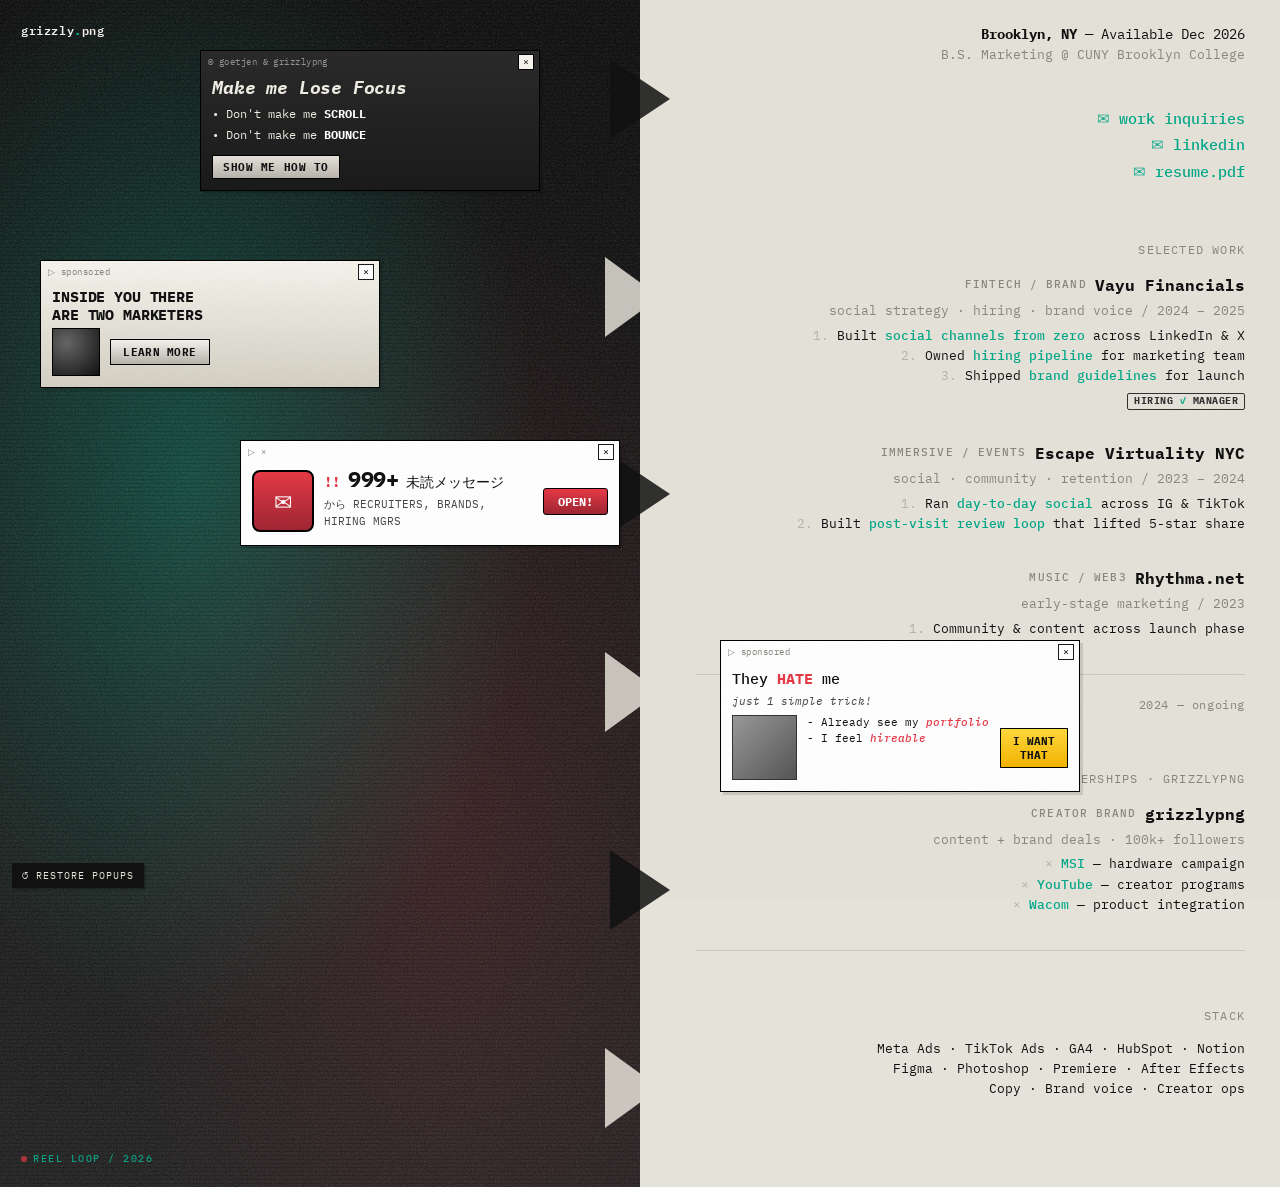
==== commit 4f8783dd: "Add files via upload" ====
--- a/index.html
+++ b/index.html
@@ -1,58 +1,933 @@
 <!DOCTYPE html>
-<!-- HOME (desktop)  ·  NENTBU OS  ·  Edit: [NAME] [INTRO] -->
-<html lang="en" data-theme="teal">
+<html lang="en">
 <head>
-<meta charset="UTF-8" />
-<meta name="viewport" content="width=device-width, initial-scale=1.0" />
-<title>Home — William Goetjen</title>
-<meta name="description" content="William Goetjen — social content creator specializing in organic growth." />
-<link rel="stylesheet" href="style.css" />
-<script>(function(){try{var t=localStorage.getItem('nentbu-theme');if(t)document.documentElement.setAttribute('data-theme',t);var w=localStorage.getItem('nentbu-wallpaper-src');if(w)document.documentElement.style.setProperty('--wallpaper-img','url("'+w+'")');}catch(e){}})();</script>
+  <meta charset="UTF-8" />
+  <meta name="viewport" content="width=device-width, initial-scale=1.0" />
+  <title>will goetjen — marketing / grizzlypng</title>
+  <meta name="description" content="Will Goetjen — marketing professional and content creator based in Brooklyn, NY. Portfolio, contact, and selected work." />
+  <link rel="preconnect" href="https://fonts.googleapis.com" />
+  <link rel="preconnect" href="https://fonts.gstatic.com" crossorigin />
+  <link href="https://fonts.googleapis.com/css2?family=IBM+Plex+Mono:ital,wght@0,300;0,400;0,500;0,600;0,700;1,400;1,500&display=swap" rel="stylesheet" />
+  <style>
+    :root {
+      --bg: #e5e2d9;
+      --fg: #111111;
+      --accent: #00d4a8;
+      --accent-deep: #00a888;
+      --accent-red: #e63946;
+      --muted: #8a8680;
+      --muted-lite: #b8b4ac;
+      --ad-bg: #f5f3ec;
+      --ad-bg-alt: #ffffff;
+      --border: #1a1a1a;
+      --shadow: 3px 3px 0 rgba(0, 0, 0, 0.12);
+    }
+
+    * { box-sizing: border-box; margin: 0; padding: 0; }
+
+    html, body {
+      background: var(--bg);
+      color: var(--fg);
+      font-family: 'IBM Plex Mono', ui-monospace, 'SF Mono', Menlo, Consolas, monospace;
+      font-size: 14px;
+      line-height: 1.5;
+      -webkit-font-smoothing: antialiased;
+      overflow-x: hidden;
+    }
+
+    body {
+      min-height: 100vh;
+      position: relative;
+    }
+
+    /* subtle paper grain across the whole page */
+    body::before {
+      content: "";
+      position: fixed;
+      inset: 0;
+      pointer-events: none;
+      z-index: 200;
+      opacity: 0.06;
+      background-image: url("data:image/svg+xml;utf8,<svg xmlns='http://www.w3.org/2000/svg' width='200' height='200'><filter id='n'><feTurbulence type='fractalNoise' baseFrequency='0.9' numOctaves='2' stitchTiles='stitch'/></filter><rect width='100%25' height='100%25' filter='url(%23n)'/></svg>");
+      mix-blend-mode: multiply;
+    }
+
+    /* --- split layout --- */
+    .split {
+      display: grid;
+      grid-template-columns: 1fr 1fr;
+      min-height: 100vh;
+      position: relative;
+    }
+
+    /* --- left half: video / visual --- */
+    .split-left {
+      position: relative;
+      background: #0a0a0a;
+      overflow: hidden;
+    }
+
+    .split-left video {
+      position: absolute;
+      inset: 0;
+      width: 100%;
+      height: 100%;
+      object-fit: cover;
+      opacity: 0.9;
+    }
+
+    /* animated grainy fallback shown when no video file is present */
+    .video-fallback {
+      position: absolute;
+      inset: 0;
+      background:
+        radial-gradient(ellipse at 30% 40%, rgba(0, 212, 168, 0.28), transparent 55%),
+        radial-gradient(ellipse at 70% 70%, rgba(230, 57, 70, 0.15), transparent 55%),
+        linear-gradient(180deg, #050505 0%, #1a1a1a 100%);
+      overflow: hidden;
+    }
+
+    .video-fallback::before {
+      content: "";
+      position: absolute;
+      inset: -20%;
+      background-image: url("data:image/svg+xml;utf8,<svg xmlns='http://www.w3.org/2000/svg' width='300' height='300'><filter id='n'><feTurbulence type='fractalNoise' baseFrequency='0.65' numOctaves='3' stitchTiles='stitch'/></filter><rect width='100%25' height='100%25' filter='url(%23n)' opacity='0.55'/></svg>");
+      animation: drift 22s linear infinite;
+      mix-blend-mode: screen;
+      opacity: 0.35;
+    }
+
+    .video-fallback::after {
+      content: "";
+      position: absolute;
+      inset: 0;
+      background: repeating-linear-gradient(
+        0deg,
+        transparent 0px,
+        transparent 3px,
+        rgba(0, 0, 0, 0.15) 3px,
+        rgba(0, 0, 0, 0.15) 4px
+      );
+      pointer-events: none;
+    }
+
+    @keyframes drift {
+      0% { transform: translate(0, 0); }
+      50% { transform: translate(-4%, -3%); }
+      100% { transform: translate(0, 0); }
+    }
+
+    .video-mark {
+      position: absolute;
+      bottom: 1.5rem;
+      left: 1.5rem;
+      color: var(--accent);
+      font-size: 10px;
+      letter-spacing: 0.15em;
+      text-transform: uppercase;
+      opacity: 0.7;
+      z-index: 3;
+      font-weight: 500;
+    }
+    .video-mark .rec {
+      display: inline-block;
+      width: 6px;
+      height: 6px;
+      background: var(--accent-red);
+      border-radius: 50%;
+      margin-right: 6px;
+      animation: blink 1.5s ease-in-out infinite;
+      vertical-align: middle;
+    }
+    @keyframes blink {
+      0%, 100% { opacity: 1; }
+      50% { opacity: 0.2; }
+    }
+
+    .brand-mark {
+      position: absolute;
+      top: 1.5rem;
+      left: 1.5rem;
+      color: #f5f3ec;
+      z-index: 3;
+      font-weight: 600;
+      font-size: 12px;
+      letter-spacing: 0.05em;
+    }
+    .brand-mark .accent-dot {
+      color: var(--accent);
+    }
+
+    /* --- decorative diagonal shapes in the middle seam (like umru's spike columns) --- */
+    .seam {
+      position: absolute;
+      top: 0;
+      bottom: 0;
+      left: 50%;
+      transform: translateX(-50%);
+      width: 80px;
+      pointer-events: none;
+      z-index: 2;
+      display: flex;
+      flex-direction: column;
+      justify-content: space-around;
+      align-items: center;
+    }
+    .seam .spike {
+      width: 0;
+      height: 0;
+      border-top: 40px solid transparent;
+      border-bottom: 40px solid transparent;
+      border-left: 60px solid var(--fg);
+      opacity: 0.85;
+    }
+    .seam .spike.alt {
+      border-left-color: var(--bg);
+      border-left-width: 55px;
+      transform: translateX(-8px);
+    }
+
+    /* --- right half: content --- */
+    .split-right {
+      padding: 1.75rem 2.5rem 4rem 4rem;
+      position: relative;
+      overflow: hidden;
+    }
+
+    .location {
+      text-align: right;
+      font-size: 14px;
+      line-height: 1.4;
+    }
+    .location .place {
+      font-weight: 700;
+    }
+    .location .date {
+      font-weight: 400;
+    }
+    .location .sub {
+      color: var(--muted);
+      font-size: 12.5px;
+      margin-top: 2px;
+    }
+
+    .contact {
+      margin-top: 3rem;
+      text-align: right;
+    }
+    .contact a {
+      display: block;
+      color: var(--accent-deep);
+      text-decoration: none;
+      font-weight: 500;
+      font-size: 15px;
+      padding: 2px 0;
+      transition: color 0.15s ease;
+    }
+    .contact a:hover,
+    .contact a:focus-visible {
+      color: var(--fg);
+      text-decoration: none;
+    }
+    .contact a::before {
+      content: "✉ ";
+      opacity: 0.9;
+    }
+
+    .section-label {
+      color: var(--muted);
+      text-align: right;
+      margin: 4rem 0 1rem;
+      font-size: 12px;
+      letter-spacing: 0.1em;
+      text-transform: uppercase;
+    }
+
+    .work-block {
+      text-align: right;
+      margin-bottom: 2.25rem;
+    }
+    .work-block .title-row {
+      font-weight: 700;
+      font-size: 16px;
+      display: flex;
+      justify-content: flex-end;
+      align-items: baseline;
+      gap: 0.6rem;
+      flex-wrap: wrap;
+    }
+    .work-block .title-row .kind {
+      font-size: 11px;
+      font-weight: 500;
+      color: var(--muted);
+      text-transform: uppercase;
+      letter-spacing: 0.1em;
+      position: relative;
+      top: -3px;
+    }
+    .work-block .meta {
+      color: var(--muted);
+      font-size: 12.5px;
+      margin: 4px 0 6px;
+    }
+    .work-block .roles {
+      color: var(--fg);
+      font-size: 13px;
+      line-height: 1.55;
+    }
+    .work-block .roles .num {
+      color: var(--muted-lite);
+      display: inline-block;
+      min-width: 14px;
+    }
+    .work-block .roles .accent-word {
+      color: var(--accent-deep);
+      font-weight: 500;
+    }
+
+    /* the little "verified" style badge under first block, homage to the SONG Verified stamp */
+    .stamp {
+      display: flex;
+      justify-content: flex-end;
+      align-items: center;
+      gap: 8px;
+      margin-top: 0.5rem;
+      opacity: 0.85;
+    }
+    .stamp-eye {
+      width: 22px;
+      height: 22px;
+      border-radius: 50%;
+      background: var(--fg);
+      color: var(--bg);
+      display: inline-flex;
+      align-items: center;
+      justify-content: center;
+      font-size: 10px;
+    }
+    .stamp-text {
+      font-size: 10px;
+      line-height: 1.05;
+      color: var(--fg);
+      font-weight: 700;
+      letter-spacing: 0.05em;
+      text-transform: uppercase;
+      border: 1px solid var(--fg);
+      padding: 2px 6px;
+      border-radius: 2px;
+    }
+    .stamp-text .check {
+      color: var(--accent-deep);
+    }
+
+    .divider {
+      border-top: 1px solid var(--muted-lite);
+      margin: 2.5rem 0 1.5rem;
+      opacity: 0.55;
+    }
+
+    .year-marker {
+      text-align: right;
+      color: var(--muted);
+      font-size: 12px;
+      margin-bottom: 1.5rem;
+      letter-spacing: 0.05em;
+    }
+
+    /* --- draggable ads --- */
+    .ad {
+      position: absolute;
+      z-index: 100;
+      background: var(--ad-bg);
+      border: 1px solid var(--border);
+      cursor: grab;
+      user-select: none;
+      box-shadow: var(--shadow);
+      width: 340px;
+      font-family: 'IBM Plex Mono', monospace;
+    }
+    .ad.dragging { cursor: grabbing; box-shadow: 5px 5px 0 rgba(0,0,0,0.2); }
+    .ad.closed { display: none; }
+
+    .ad-bar {
+      display: flex;
+      justify-content: flex-end;
+      align-items: center;
+      gap: 4px;
+      background: transparent;
+      padding: 3px 5px 0;
+    }
+    .ad-bar .tag {
+      font-size: 9px;
+      color: var(--muted);
+      margin-right: auto;
+      padding-left: 2px;
+      letter-spacing: 0.05em;
+    }
+    .ad-close {
+      width: 16px;
+      height: 16px;
+      border: 1px solid var(--border);
+      background: var(--ad-bg-alt);
+      font-size: 10px;
+      font-family: inherit;
+      line-height: 1;
+      cursor: pointer;
+      display: inline-flex;
+      align-items: center;
+      justify-content: center;
+      padding: 0;
+    }
+    .ad-close:hover { background: var(--accent-red); color: white; }
+
+    .ad-body {
+      padding: 0.6rem 0.8rem 0.75rem;
+    }
+
+    /* Ad style: Lose Focus */
+    .ad-lose {
+      background: linear-gradient(180deg, #2a2a2a 0%, #1a1a1a 100%);
+      color: #f0ede4;
+      border-color: #000;
+    }
+    .ad-lose .ad-bar .tag { color: rgba(255,255,255,0.5); }
+    .ad-lose .ad-close {
+      background: #f5f3ec;
+      color: #111;
+      border-color: #000;
+    }
+    .ad-lose .headline {
+      font-weight: 700;
+      font-size: 18px;
+      font-style: italic;
+      letter-spacing: -0.01em;
+      margin-bottom: 0.5rem;
+      line-height: 1.1;
+    }
+    .ad-lose .bullet {
+      font-size: 12px;
+      margin: 3px 0;
+    }
+    .ad-lose .bullet .word {
+      font-weight: 700;
+      color: #fff;
+    }
+    .ad-lose .cta {
+      display: inline-block;
+      margin-top: 8px;
+      background: linear-gradient(180deg, #e5e2d9, #b8b4ac);
+      color: #111;
+      border: 1px solid #000;
+      padding: 4px 10px;
+      font-family: inherit;
+      font-size: 11px;
+      font-weight: 700;
+      letter-spacing: 0.05em;
+      cursor: pointer;
+      text-transform: uppercase;
+    }
+    .ad-lose .credit {
+      font-size: 8px;
+      opacity: 0.4;
+      margin-top: 6px;
+    }
+
+    /* Ad style: Two Marketers */
+    .ad-two {
+      background: linear-gradient(180deg, #f5f3ec 0%, #d4d0c4 100%);
+      border-color: #000;
+    }
+    .ad-two .headline {
+      font-weight: 700;
+      font-size: 15px;
+      letter-spacing: -0.01em;
+      line-height: 1.15;
+      margin-bottom: 0.4rem;
+      text-transform: uppercase;
+    }
+    .ad-two .body-row {
+      display: flex;
+      align-items: center;
+      gap: 10px;
+    }
+    .ad-two .thumb {
+      width: 48px;
+      height: 48px;
+      background: radial-gradient(circle at 30% 30%, #666, #111);
+      flex-shrink: 0;
+      border: 1px solid #000;
+    }
+    .ad-two .cta {
+      background: linear-gradient(180deg, #f5f3ec, #b8b4ac);
+      color: #111;
+      border: 1px solid #000;
+      padding: 5px 12px;
+      font-family: inherit;
+      font-size: 11px;
+      font-weight: 700;
+      cursor: pointer;
+      text-transform: uppercase;
+      letter-spacing: 0.03em;
+    }
+
+    /* Ad style: 999+ Unread */
+    .ad-unread {
+      background: #ffffff;
+      border-color: #000;
+      width: 380px;
+    }
+    .ad-unread .row {
+      display: flex;
+      align-items: center;
+      gap: 10px;
+    }
+    .ad-unread .mascot {
+      width: 62px;
+      height: 62px;
+      flex-shrink: 0;
+      background: linear-gradient(180deg, #e63946 0%, #a02532 100%);
+      border-radius: 8px;
+      border: 2px solid #000;
+      position: relative;
+      display: flex;
+      align-items: center;
+      justify-content: center;
+    }
+    .ad-unread .mascot::after {
+      content: "✉";
+      font-size: 22px;
+      color: #fff;
+    }
+    .ad-unread .content .exclaim {
+      color: var(--accent-red);
+      font-weight: 700;
+      font-size: 14px;
+    }
+    .ad-unread .content .big {
+      font-weight: 700;
+      font-size: 22px;
+      color: #111;
+      letter-spacing: -0.02em;
+      line-height: 1;
+    }
+    .ad-unread .content .jp {
+      color: #444;
+      font-size: 11px;
+      margin: 3px 0 5px;
+    }
+    .ad-unread .cta-red {
+      background: linear-gradient(180deg, #e63946, #a02532);
+      color: #fff;
+      border: 1px solid #000;
+      padding: 5px 14px;
+      font-family: inherit;
+      font-size: 12px;
+      font-weight: 700;
+      cursor: pointer;
+      border-radius: 3px;
+      margin-left: auto;
+    }
+
+    /* Ad style: They HATE me */
+    .ad-hate {
+      background: #ffffff;
+      border-color: #000;
+      width: 360px;
+    }
+    .ad-hate .headline {
+      font-size: 15px;
+      font-weight: 500;
+    }
+    .ad-hate .headline .hate {
+      color: var(--accent-red);
+      font-weight: 700;
+    }
+    .ad-hate .tag-line {
+      font-style: italic;
+      font-size: 11px;
+      color: #444;
+      margin-top: 2px;
+    }
+    .ad-hate .row {
+      display: flex;
+      gap: 10px;
+      align-items: flex-start;
+      margin-top: 6px;
+    }
+    .ad-hate .col-left {
+      width: 65px;
+      flex-shrink: 0;
+      background: linear-gradient(135deg, #999 0%, #555 100%);
+      aspect-ratio: 1;
+      border: 1px solid #333;
+    }
+    .ad-hate .bullets {
+      flex: 1;
+      font-size: 11px;
+      line-height: 1.4;
+    }
+    .ad-hate .bullets em {
+      color: var(--accent-red);
+      font-style: italic;
+      font-weight: 500;
+    }
+    .ad-hate .cta-yellow {
+      background: linear-gradient(180deg, #ffd93d, #f4b400);
+      color: #111;
+      border: 1px solid #000;
+      padding: 5px 12px;
+      font-family: inherit;
+      font-size: 11px;
+      font-weight: 700;
+      cursor: pointer;
+      text-transform: uppercase;
+      align-self: center;
+    }
+
+    /* --- restore ads footer button --- */
+    .restore {
+      position: fixed;
+      bottom: 12px;
+      left: 12px;
+      background: var(--fg);
+      color: var(--bg);
+      border: none;
+      padding: 6px 10px;
+      font-family: inherit;
+      font-size: 10px;
+      letter-spacing: 0.1em;
+      text-transform: uppercase;
+      cursor: pointer;
+      z-index: 300;
+      box-shadow: 2px 2px 0 rgba(0,0,0,0.2);
+    }
+    .restore:hover { background: var(--accent-deep); }
+
+    /* scrollbars */
+    ::-webkit-scrollbar { width: 12px; }
+    ::-webkit-scrollbar-track { background: var(--bg); border-left: 1px solid var(--muted-lite); }
+    ::-webkit-scrollbar-thumb {
+      background: var(--fg);
+      border: 2px solid var(--bg);
+    }
+
+    /* --- mobile: stack it --- */
+    @media (max-width: 820px) {
+      .split { grid-template-columns: 1fr; }
+      .split-left {
+        height: 55vh;
+        min-height: 320px;
+      }
+      .split-right { padding: 2rem 1.25rem 6rem; }
+      .seam { display: none; }
+      .ad {
+        position: relative !important;
+        top: auto !important;
+        left: auto !important;
+        transform: none !important;
+        margin: 1rem auto;
+        width: calc(100% - 2rem) !important;
+        max-width: 380px;
+        cursor: default;
+      }
+      .ad-stack-mobile {
+        display: flex;
+        flex-direction: column;
+        padding: 1rem 0;
+        background: transparent;
+      }
+    }
+
+    /* accessibility: reduced motion */
+    @media (prefers-reduced-motion: reduce) {
+      .video-fallback::before { animation: none; }
+      .video-mark .rec { animation: none; }
+      * { transition: none !important; }
+    }
+  </style>
 </head>
-<body data-page="home">
-
-<div class="boot" aria-hidden="true">
-  <div class="logo95"><span class="sq"><i style="background:#ff3e9a"></i><i style="background:#35c2e6"></i><i style="background:#f6d55c"></i><i style="background:#4caf50"></i></span> NENTBU&nbsp;OS</div>
-  <div class="bar"><i></i></div>
-  <small>Welcome back&hellip;</small>
-</div>
-
-<div class="screen">
-  <div class="workspace">
-    <div class="window" role="dialog" aria-label="Welcome">
-      <div class="title-bar">
-        <div class="title-bar-text">
-          <svg viewBox="0 0 32 32"><rect x="4" y="6" width="24" height="16" fill="#c0c0c0" stroke="#000"/><rect x="6" y="8" width="20" height="12" fill="#008080"/></svg>
-          Welcome &mdash; readme.txt
-        </div>
-        <div class="title-bar-controls">
-          <button data-action="min" aria-label="Minimize"><span class="g-min"></span></button>
-          <button data-action="max" aria-label="Maximize"><span class="g-max"></span></button>
-          <button data-action="close" data-home="shutdown" aria-label="Close"><span class="g-close">&#10005;</span></button>
-        </div>
+<body>
+
+  <main class="split">
+    <!-- LEFT: video / animated visual -->
+    <section class="split-left" aria-label="Reel">
+      <!-- Drop a file at ./reel.mp4 in your repo to auto-play your reel here -->
+      <video autoplay muted loop playsinline poster="">
+        <source src="reel.mp4" type="video/mp4" />
+      </video>
+      <div class="video-fallback" aria-hidden="true"></div>
+
+      <div class="brand-mark">grizzly<span class="accent-dot">.</span>png</div>
+      <div class="video-mark"><span class="rec"></span>reel loop / 2026</div>
+    </section>
+
+    <!-- SEAM: decorative spikes -->
+    <div class="seam" aria-hidden="true">
+      <div class="spike"></div>
+      <div class="spike alt"></div>
+      <div class="spike"></div>
+      <div class="spike alt"></div>
+      <div class="spike"></div>
+      <div class="spike alt"></div>
+    </div>
+
+    <!-- RIGHT: content -->
+    <section class="split-right">
+      <div class="location">
+        <div><span class="place">Brooklyn, NY</span> <span class="date">— Available Dec 2026</span></div>
+        <div class="sub">B.S. Marketing @ CUNY Brooklyn College</div>
       </div>
-      <div class="menu-bar"><span><u>F</u>ile</span><span><u>E</u>dit</span><span><u>V</u>iew</span><span><u>H</u>elp</span></div>
-      <div class="window-body">
-        <!-- [NAME] -->
-        <div class="doc-head">
-          <svg class="big-ico" viewBox="0 0 32 32"><rect x="4" y="6" width="24" height="16" fill="#c0c0c0" stroke="#000"/><rect x="6" y="8" width="20" height="12" fill="#008080"/><rect x="13" y="23" width="6" height="3" fill="#c0c0c0" stroke="#000"/><rect x="9" y="26" width="14" height="2" fill="#808080" stroke="#000"/></svg>
-          <div><h1>William Goetjen</h1><div class="subtitle">Social content creator &middot; Organic growth &middot; New York</div></div>
-        </div>
-        <!-- [INTRO] -->
-        <p>I build audiences the durable way &mdash; through content and community rather than paid media. My focus is <strong>organic growth</strong>: short-form video, platform strategy, and formats designed to compound over time.</p>
-        <div class="sunken"><p style="margin:0;">This desktop is a small tour of my work &mdash; including my independent creator project, <strong>GrizzlyPNG</strong>, and brand collaborations. Open an icon, use <strong>Start</strong>, or the buttons below. Want a new look? Open <strong>Display</strong>.</p></div>
-        <div class="btn-row">
-          <a class="btn95 primary" href="about.html">About Me</a>
-          <a class="btn95" href="work.html">View My Work</a>
-          <a class="btn95" href="videos.html">My Videos</a>
-          <a class="btn95" href="contact.html">Contact</a>
+
+      <nav class="contact" aria-label="Contact">
+        <a href="mailto:will@grizzlypng.com">work inquiries</a>
+        <a href="https://linkedin.com/in/williamgoetjen" target="_blank" rel="noopener">linkedin</a>
+        <a href="./resume.pdf">resume.pdf</a>
+      </nav>
+
+      <div class="section-label">SELECTED WORK</div>
+
+      <article class="work-block">
+        <div class="title-row">
+          <span class="kind">Fintech / Brand</span>
+          <span>Vayu Financials</span>
+        </div>
+        <div class="meta">social strategy · hiring · brand voice / 2024 – 2025</div>
+        <div class="roles">
+          <div><span class="num">1.</span> Built <span class="accent-word">social channels from zero</span> across LinkedIn &amp; X</div>
+          <div><span class="num">2.</span> Owned <span class="accent-word">hiring pipeline</span> for marketing team</div>
+          <div><span class="num">3.</span> Shipped <span class="accent-word">brand guidelines</span> for launch</div>
+        </div>
+        <div class="stamp">
+          <span class="stamp-text">HIRING <span class="check">✓</span> Manager</span>
+        </div>
+      </article>
+
+      <article class="work-block">
+        <div class="title-row">
+          <span class="kind">Immersive / Events</span>
+          <span>Escape Virtuality NYC</span>
+        </div>
+        <div class="meta">social · community · retention / 2023 – 2024</div>
+        <div class="roles">
+          <div><span class="num">1.</span> Ran <span class="accent-word">day-to-day social</span> across IG &amp; TikTok</div>
+          <div><span class="num">2.</span> Built <span class="accent-word">post-visit review loop</span> that lifted 5-star share</div>
+        </div>
+      </article>
+
+      <article class="work-block">
+        <div class="title-row">
+          <span class="kind">Music / Web3</span>
+          <span>Rhythma.net</span>
+        </div>
+        <div class="meta">early-stage marketing / 2023</div>
+        <div class="roles">
+          <div><span class="num">1.</span> Community &amp; content across launch phase</div>
+        </div>
+      </article>
+
+      <div class="divider" role="separator"></div>
+      <div class="year-marker">2024 — ongoing</div>
+
+      <div class="section-label">PARTNERSHIPS · GRIZZLYPNG</div>
+
+      <article class="work-block">
+        <div class="title-row">
+          <span class="kind">Creator brand</span>
+          <span>grizzlypng</span>
+        </div>
+        <div class="meta">content + brand deals · 100k+ followers</div>
+        <div class="roles">
+          <div><span class="num">×</span> <span class="accent-word">MSI</span> — hardware campaign</div>
+          <div><span class="num">×</span> <span class="accent-word">YouTube</span> — creator programs</div>
+          <div><span class="num">×</span> <span class="accent-word">Wacom</span> — product integration</div>
+        </div>
+      </article>
+
+      <div class="divider" role="separator"></div>
+
+      <div class="section-label">STACK</div>
+      <div class="work-block">
+        <div class="roles">
+          <div>Meta Ads · TikTok Ads · GA4 · HubSpot · Notion</div>
+          <div>Figma · Photoshop · Premiere · After Effects</div>
+          <div>Copy · Brand voice · Creator ops</div>
         </div>
       </div>
-      <div class="status-bar"><div class="cell grow">Ready</div><div class="cell">1 object</div></div>
+    </section>
+  </main>
+
+  <!-- =========== DRAGGABLE ADS =========== -->
+
+  <div class="ad ad-lose" data-ad style="top: 50px; left: 200px;">
+    <div class="ad-bar">
+      <span class="tag">© goetjen &amp; grizzlypng</span>
+      <button class="ad-close" aria-label="Close ad">×</button>
+    </div>
+    <div class="ad-body">
+      <div class="headline">Make me Lose Focus</div>
+      <div class="bullet">• Don't make me <span class="word">SCROLL</span></div>
+      <div class="bullet">• Don't make me <span class="word">BOUNCE</span></div>
+      <button class="cta">SHOW ME HOW TO</button>
     </div>
   </div>
-</div>
-
-<script src="script.js"></script>
+
+  <div class="ad ad-two" data-ad style="top: 260px; left: 40px;">
+    <div class="ad-bar">
+      <span class="tag">▷ sponsored</span>
+      <button class="ad-close" aria-label="Close ad">×</button>
+    </div>
+    <div class="ad-body">
+      <div class="headline">INSIDE YOU THERE<br />ARE TWO MARKETERS</div>
+      <div class="body-row">
+        <div class="thumb" aria-hidden="true"></div>
+        <button class="cta">LEARN MORE</button>
+      </div>
+    </div>
+  </div>
+
+  <div class="ad ad-unread" data-ad style="top: 440px; left: 240px;">
+    <div class="ad-bar">
+      <span class="tag">▷ ×</span>
+      <button class="ad-close" aria-label="Close ad">×</button>
+    </div>
+    <div class="ad-body">
+      <div class="row">
+        <div class="mascot" aria-hidden="true"></div>
+        <div class="content">
+          <div><span class="exclaim">!!</span> <span class="big">999+</span> 未読メッセージ</div>
+          <div class="jp">から RECRUITERS, BRANDS, HIRING MGRS</div>
+        </div>
+        <button class="cta-red">OPEN!</button>
+      </div>
+    </div>
+  </div>
+
+  <div class="ad ad-hate" data-ad style="top: 640px; left: 720px;">
+    <div class="ad-bar">
+      <span class="tag">▷ sponsored</span>
+      <button class="ad-close" aria-label="Close ad">×</button>
+    </div>
+    <div class="ad-body">
+      <div class="headline">They <span class="hate">HATE</span> me</div>
+      <div class="tag-line">just 1 <em>simple</em> trick!</div>
+      <div class="row">
+        <div class="col-left" aria-hidden="true"></div>
+        <div class="bullets">
+          - Already see my <em>portfolio</em><br />
+          - I feel <em>hireable</em>
+        </div>
+        <button class="cta-yellow">I WANT<br/>THAT</button>
+      </div>
+    </div>
+  </div>
+
+  <button class="restore" id="restoreBtn" type="button">↺ restore popups</button>
+
+  <script>
+    // ============ DRAGGABLE ADS ============
+    (function() {
+      const ads = document.querySelectorAll('[data-ad]');
+      let topZ = 100;
+
+      // On mobile, disable drag entirely and let CSS stack them
+      const isMobile = () => window.matchMedia('(max-width: 820px)').matches;
+
+      ads.forEach((ad, i) => {
+        ad.style.zIndex = ++topZ;
+
+        // Close button
+        const close = ad.querySelector('.ad-close');
+        if (close) {
+          close.addEventListener('click', (e) => {
+            e.stopPropagation();
+            ad.classList.add('closed');
+          });
+        }
+
+        // Prevent CTA buttons from initiating drag
+        ad.querySelectorAll('button:not(.ad-close)').forEach(btn => {
+          btn.addEventListener('mousedown', e => e.stopPropagation());
+          btn.addEventListener('touchstart', e => e.stopPropagation(), { passive: true });
+        });
+
+        // --- Drag logic ---
+        let dragging = false;
+        let startX = 0, startY = 0;
+        let origLeft = 0, origTop = 0;
+
+        function onDown(e) {
+          if (isMobile()) return;
+          // ignore drag if clicking on interactive elements
+          if (e.target.closest('button') && !e.target.closest('[data-ad] > .ad-bar')) return;
+
+          const point = e.touches ? e.touches[0] : e;
+          dragging = true;
+          ad.classList.add('dragging');
+          ad.style.zIndex = ++topZ;
+
+          const rect = ad.getBoundingClientRect();
+          origLeft = rect.left;
+          origTop = rect.top;
+          startX = point.clientX;
+          startY = point.clientY;
+
+          // switch to fixed positioning while dragging to escape any parent transforms
+          ad.style.position = 'fixed';
+          ad.style.left = origLeft + 'px';
+          ad.style.top = origTop + 'px';
+
+          document.addEventListener('mousemove', onMove);
+          document.addEventListener('mouseup', onUp);
+          document.addEventListener('touchmove', onMove, { passive: false });
+          document.addEventListener('touchend', onUp);
+          e.preventDefault();
+        }
+
+        function onMove(e) {
+          if (!dragging) return;
+          const point = e.touches ? e.touches[0] : e;
+          const dx = point.clientX - startX;
+          const dy = point.clientY - startY;
+          ad.style.left = (origLeft + dx) + 'px';
+          ad.style.top = (origTop + dy) + 'px';
+          if (e.cancelable) e.preventDefault();
+        }
+
+        function onUp() {
+          dragging = false;
+          ad.classList.remove('dragging');
+          document.removeEventListener('mousemove', onMove);
+          document.removeEventListener('mouseup', onUp);
+          document.removeEventListener('touchmove', onMove);
+          document.removeEventListener('touchend', onUp);
+        }
+
+        ad.addEventListener('mousedown', onDown);
+        ad.addEventListener('touchstart', onDown, { passive: false });
+      });
+
+      // Restore all closed ads
+      document.getElementById('restoreBtn').addEventListener('click', () => {
+        document.querySelectorAll('.ad.closed').forEach(a => a.classList.remove('closed'));
+      });
+    })();
+
+    // ============ Hide video tag if reel.mp4 fails to load ============
+    // (keeps the animated fallback visible when there's no reel file yet)
+    (function() {
+      const video = document.querySelector('.split-left video');
+      if (!video) return;
+      video.addEventListener('error', () => { video.style.display = 'none'; }, true);
+      const source = video.querySelector('source');
+      if (source) {
+        source.addEventListener('error', () => { video.style.display = 'none'; });
+      }
+      // If no source loads within 1s, hide the video element to let fallback shine
+      setTimeout(() => {
+        if (video.readyState === 0) video.style.display = 'none';
+      }, 1200);
+    })();
+  </script>
+
 </body>
 </html>
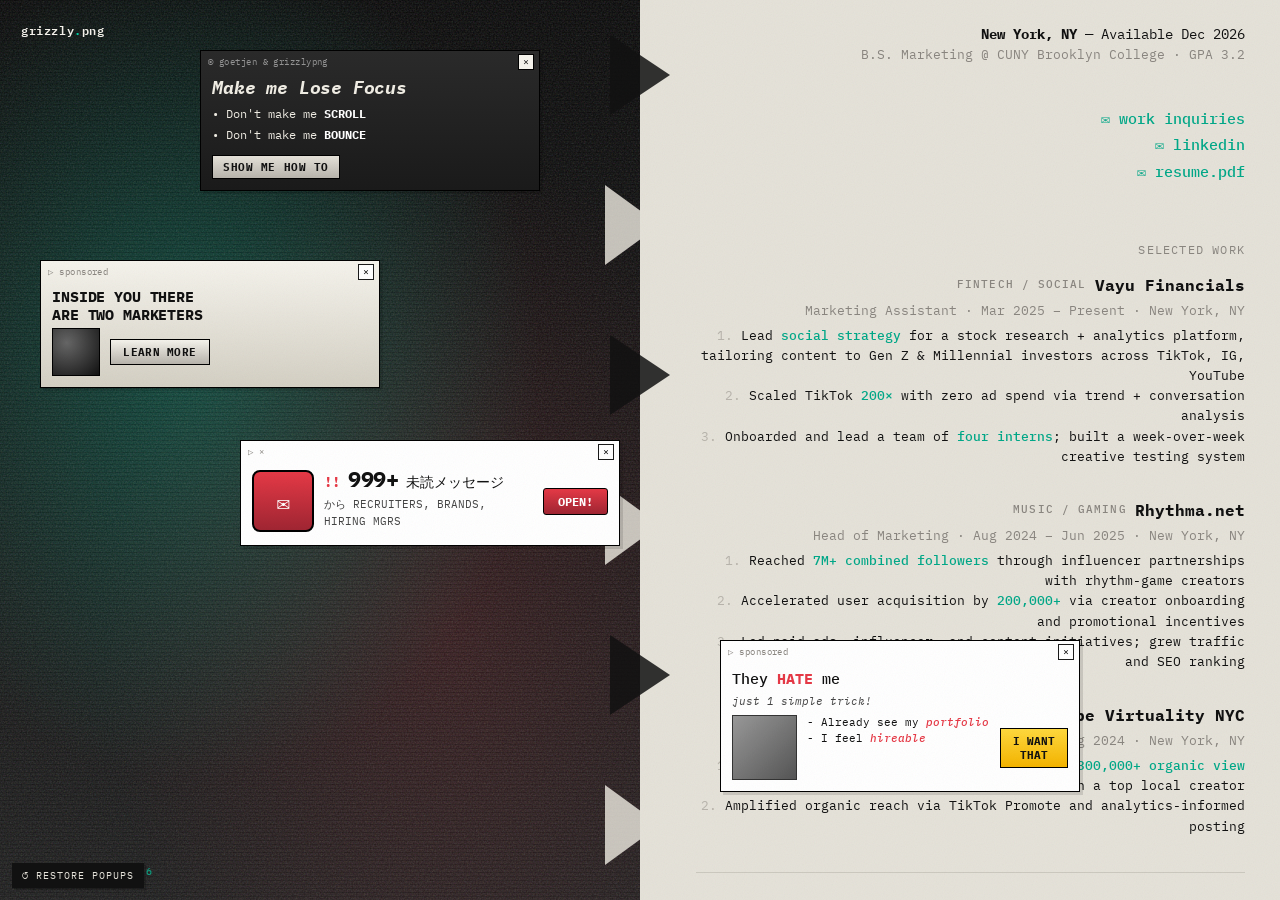
==== commit 4b000a88: "Rename index (1).html to index.html" ====
--- a/index.html
+++ b/index.html
@@ -32,11 +32,11 @@
       font-size: 14px;
       line-height: 1.5;
       -webkit-font-smoothing: antialiased;
-      overflow-x: hidden;
+      overflow: hidden;
+      height: 100vh;
     }
 
     body {
-      min-height: 100vh;
       position: relative;
     }
 
@@ -52,17 +52,19 @@
       mix-blend-mode: multiply;
     }
 
-    /* --- split layout --- */
+    /* --- split layout: left fixed, right scrolls --- */
     .split {
-      display: grid;
-      grid-template-columns: 1fr 1fr;
-      min-height: 100vh;
       position: relative;
+      height: 100vh;
     }
 
     /* --- left half: video / visual --- */
     .split-left {
-      position: relative;
+      position: fixed;
+      top: 0;
+      left: 0;
+      width: 50vw;
+      height: 100vh;
       background: #0a0a0a;
       overflow: hidden;
     }
@@ -160,10 +162,10 @@
 
     /* --- decorative diagonal shapes in the middle seam (like umru's spike columns) --- */
     .seam {
-      position: absolute;
+      position: fixed;
       top: 0;
-      bottom: 0;
-      left: 50%;
+      height: 100vh;
+      left: 50vw;
       transform: translateX(-50%);
       width: 80px;
       pointer-events: none;
@@ -187,11 +189,19 @@
       transform: translateX(-8px);
     }
 
-    /* --- right half: content --- */
+    /* --- right half: content (scrolls independently) --- */
     .split-right {
-      padding: 1.75rem 2.5rem 4rem 4rem;
-      position: relative;
-      overflow: hidden;
+      position: absolute;
+      top: 0;
+      left: 50vw;
+      width: 50vw;
+      height: 100vh;
+      padding: 1.75rem 2.5rem 6rem 4rem;
+      overflow-y: auto;
+      overflow-x: hidden;
+      /* firefox scrollbar */
+      scrollbar-color: var(--fg) var(--bg);
+      scrollbar-width: thin;
     }
 
     .location {
@@ -334,9 +344,53 @@
       letter-spacing: 0.05em;
     }
 
+    /* --- collaborations list (long numbered list) --- */
+    .collab-list {
+      list-style: none;
+      margin: 0.75rem 0 1rem;
+      padding: 0;
+    }
+    .collab-list li {
+      display: flex;
+      justify-content: flex-end;
+      align-items: baseline;
+      gap: 0.6rem;
+      padding: 4px 0;
+      font-size: 13.5px;
+      line-height: 1.4;
+      border-bottom: 1px dashed transparent;
+    }
+    .collab-list li + li {
+      border-top: 1px dashed rgba(0, 0, 0, 0.06);
+    }
+    .collab-list .c-num {
+      color: var(--muted-lite);
+      font-variant-numeric: tabular-nums;
+      font-size: 11.5px;
+      letter-spacing: 0.02em;
+      min-width: 30px;
+      text-align: right;
+    }
+    .collab-list .c-brand {
+      color: var(--fg);
+      font-weight: 700;
+      letter-spacing: -0.005em;
+    }
+    .collab-list .c-note {
+      color: var(--muted);
+      font-size: 12.5px;
+      font-style: italic;
+    }
+    .collab-list .c-placeholder .c-brand,
+    .collab-list .c-placeholder .c-note {
+      color: var(--muted-lite);
+      font-weight: 400;
+      font-style: normal;
+    }
+
     /* --- draggable ads --- */
     .ad {
-      position: absolute;
+      position: fixed;
       z-index: 100;
       background: var(--ad-bg);
       border: 1px solid var(--border);
@@ -611,14 +665,28 @@
       border: 2px solid var(--bg);
     }
 
-    /* --- mobile: stack it --- */
+    /* --- mobile: unstick everything, stack vertically, let body scroll --- */
     @media (max-width: 820px) {
-      .split { grid-template-columns: 1fr; }
+      html, body {
+        overflow: auto;
+        height: auto;
+      }
+      .split { height: auto; }
       .split-left {
+        position: relative;
+        width: 100%;
         height: 55vh;
         min-height: 320px;
       }
-      .split-right { padding: 2rem 1.25rem 6rem; }
+      .split-right {
+        position: relative;
+        top: auto;
+        left: auto;
+        width: 100%;
+        height: auto;
+        overflow: visible;
+        padding: 2rem 1.25rem 6rem;
+      }
       .seam { display: none; }
       .ad {
         position: relative !important;
@@ -630,12 +698,6 @@
         max-width: 380px;
         cursor: default;
       }
-      .ad-stack-mobile {
-        display: flex;
-        flex-direction: column;
-        padding: 1rem 0;
-        background: transparent;
-      }
     }
 
     /* accessibility: reduced motion */
@@ -674,12 +736,12 @@
     <!-- RIGHT: content -->
     <section class="split-right">
       <div class="location">
-        <div><span class="place">Brooklyn, NY</span> <span class="date">— Available Dec 2026</span></div>
-        <div class="sub">B.S. Marketing @ CUNY Brooklyn College</div>
+        <div><span class="place">New York, NY</span> <span class="date">— Available Dec 2026</span></div>
+        <div class="sub">B.S. Marketing @ CUNY Brooklyn College · GPA 3.2</div>
       </div>
 
       <nav class="contact" aria-label="Contact">
-        <a href="mailto:will@grizzlypng.com">work inquiries</a>
+        <a href="mailto:williamgoetjen@gmail.com">work inquiries</a>
         <a href="https://linkedin.com/in/williamgoetjen" target="_blank" rel="noopener">linkedin</a>
         <a href="./resume.pdf">resume.pdf</a>
       </nav>
@@ -688,17 +750,27 @@
 
       <article class="work-block">
         <div class="title-row">
-          <span class="kind">Fintech / Brand</span>
+          <span class="kind">FinTech / Social</span>
           <span>Vayu Financials</span>
         </div>
-        <div class="meta">social strategy · hiring · brand voice / 2024 – 2025</div>
+        <div class="meta">Marketing Assistant · Mar 2025 – Present · New York, NY</div>
         <div class="roles">
-          <div><span class="num">1.</span> Built <span class="accent-word">social channels from zero</span> across LinkedIn &amp; X</div>
-          <div><span class="num">2.</span> Owned <span class="accent-word">hiring pipeline</span> for marketing team</div>
-          <div><span class="num">3.</span> Shipped <span class="accent-word">brand guidelines</span> for launch</div>
-        </div>
-        <div class="stamp">
-          <span class="stamp-text">HIRING <span class="check">✓</span> Manager</span>
+          <div><span class="num">1.</span> Lead <span class="accent-word">social strategy</span> for a stock research + analytics platform, tailoring content to Gen Z &amp; Millennial investors across TikTok, IG, YouTube</div>
+          <div><span class="num">2.</span> Scaled TikTok <span class="accent-word">200×</span> with zero ad spend via trend + conversation analysis</div>
+          <div><span class="num">3.</span> Onboarded and lead a team of <span class="accent-word">four interns</span>; built a week-over-week creative testing system</div>
+        </div>
+      </article>
+
+      <article class="work-block">
+        <div class="title-row">
+          <span class="kind">Music / Gaming</span>
+          <span>Rhythma.net</span>
+        </div>
+        <div class="meta">Head of Marketing · Aug 2024 – Jun 2025 · New York, NY</div>
+        <div class="roles">
+          <div><span class="num">1.</span> Reached <span class="accent-word">7M+ combined followers</span> through influencer partnerships with rhythm-game creators</div>
+          <div><span class="num">2.</span> Accelerated user acquisition by <span class="accent-word">200,000+</span> via creator onboarding and promotional incentives</div>
+          <div><span class="num">3.</span> Led paid ads, influencer, and content initiatives; grew traffic and SEO ranking</div>
         </div>
       </article>
 
@@ -707,40 +779,92 @@
           <span class="kind">Immersive / Events</span>
           <span>Escape Virtuality NYC</span>
         </div>
-        <div class="meta">social · community · retention / 2023 – 2024</div>
+        <div class="meta">Marketing Intern · Aug 2023 – Aug 2024 · New York, NY</div>
         <div class="roles">
-          <div><span class="num">1.</span> Ran <span class="accent-word">day-to-day social</span> across IG &amp; TikTok</div>
-          <div><span class="num">2.</span> Built <span class="accent-word">post-visit review loop</span> that lifted 5-star share</div>
+          <div><span class="num">1.</span> Led NYC influencer partnerships; landed a <span class="accent-word">300,000+ organic view</span> lift with a top local creator</div>
+          <div><span class="num">2.</span> Amplified organic reach via TikTok Promote and analytics-informed posting</div>
         </div>
       </article>
 
-      <article class="work-block">
-        <div class="title-row">
-          <span class="kind">Music / Web3</span>
-          <span>Rhythma.net</span>
-        </div>
-        <div class="meta">early-stage marketing / 2023</div>
-        <div class="roles">
-          <div><span class="num">1.</span> Community &amp; content across launch phase</div>
-        </div>
-      </article>
-
       <div class="divider" role="separator"></div>
-      <div class="year-marker">2024 — ongoing</div>
-
-      <div class="section-label">PARTNERSHIPS · GRIZZLYPNG</div>
+
+      <div class="section-label">COLLABORATIONS · GRIZZLYPNG</div>
 
       <article class="work-block">
         <div class="title-row">
           <span class="kind">Creator brand</span>
           <span>grizzlypng</span>
         </div>
-        <div class="meta">content + brand deals · 100k+ followers</div>
+        <div class="meta">TikTok · YouTube / Aug 2020 – Present · 750k+ followers · 100M+ organic views</div>
         <div class="roles">
-          <div><span class="num">×</span> <span class="accent-word">MSI</span> — hardware campaign</div>
-          <div><span class="num">×</span> <span class="accent-word">YouTube</span> — creator programs</div>
-          <div><span class="num">×</span> <span class="accent-word">Wacom</span> — product integration</div>
-        </div>
+          <div>Trend-driven short and long-form content across gaming, hardware, and creator ecosystems.</div>
+        </div>
+      </article>
+
+      <ol class="collab-list" aria-label="Brand collaborations">
+        <li>
+          <span class="c-num">01.</span>
+          <span class="c-brand">MSI</span>
+          <span class="c-note">hardware campaign</span>
+        </li>
+        <li>
+          <span class="c-num">02.</span>
+          <span class="c-brand">YouTube</span>
+          <span class="c-note">creator programs</span>
+        </li>
+        <li>
+          <span class="c-num">03.</span>
+          <span class="c-brand">Wacom</span>
+          <span class="c-note">product integration</span>
+        </li>
+
+        <!--
+          =========================================================
+          Add more collaborations here. Copy one <li> block above,
+          bump the number (04., 05., 06. …), and change the brand
+          and short note. Long list is expected — right side scrolls
+          independently from the video/ads on the left.
+          =========================================================
+        -->
+        <li class="c-placeholder">
+          <span class="c-num">04.</span>
+          <span class="c-brand">[ brand ]</span>
+          <span class="c-note">[ short descriptor ]</span>
+        </li>
+        <li class="c-placeholder">
+          <span class="c-num">05.</span>
+          <span class="c-brand">[ brand ]</span>
+          <span class="c-note">[ short descriptor ]</span>
+        </li>
+        <li class="c-placeholder">
+          <span class="c-num">06.</span>
+          <span class="c-brand">[ brand ]</span>
+          <span class="c-note">[ short descriptor ]</span>
+        </li>
+      </ol>
+
+      <div class="divider" role="separator"></div>
+
+      <div class="section-label">EDUCATION</div>
+
+      <article class="work-block">
+        <div class="title-row">
+          <span class="kind">Marketing</span>
+          <span>CUNY Brooklyn College</span>
+        </div>
+        <div class="meta">B.S. Business Administration · Expected Fall 2026 · GPA 3.2</div>
+        <div class="roles">
+          <div>Skillshop Google Analytics — certified 2025</div>
+          <div>Brooklyn College Esports Team · Marketing Club</div>
+        </div>
+      </article>
+
+      <article class="work-block">
+        <div class="title-row">
+          <span class="kind">Computer Science</span>
+          <span>SUNY Buffalo</span>
+        </div>
+        <div class="meta">B.S. Computer Science · Fall 2021 – Spring 2023</div>
       </article>
 
       <div class="divider" role="separator"></div>
@@ -748,9 +872,10 @@
       <div class="section-label">STACK</div>
       <div class="work-block">
         <div class="roles">
-          <div>Meta Ads · TikTok Ads · GA4 · HubSpot · Notion</div>
-          <div>Figma · Photoshop · Premiere · After Effects</div>
-          <div>Copy · Brand voice · Creator ops</div>
+          <div>Meta Ads · TikTok Ads · Google Analytics · TikTok Promote</div>
+          <div>Adobe Premiere · Sony VEGAS · CapCut · Canva</div>
+          <div>Python · JavaScript · Java · Excel · Data analytics</div>
+          <div>English <span class="c-note">(native)</span> · Spanish · German</div>
         </div>
       </div>
     </section>
